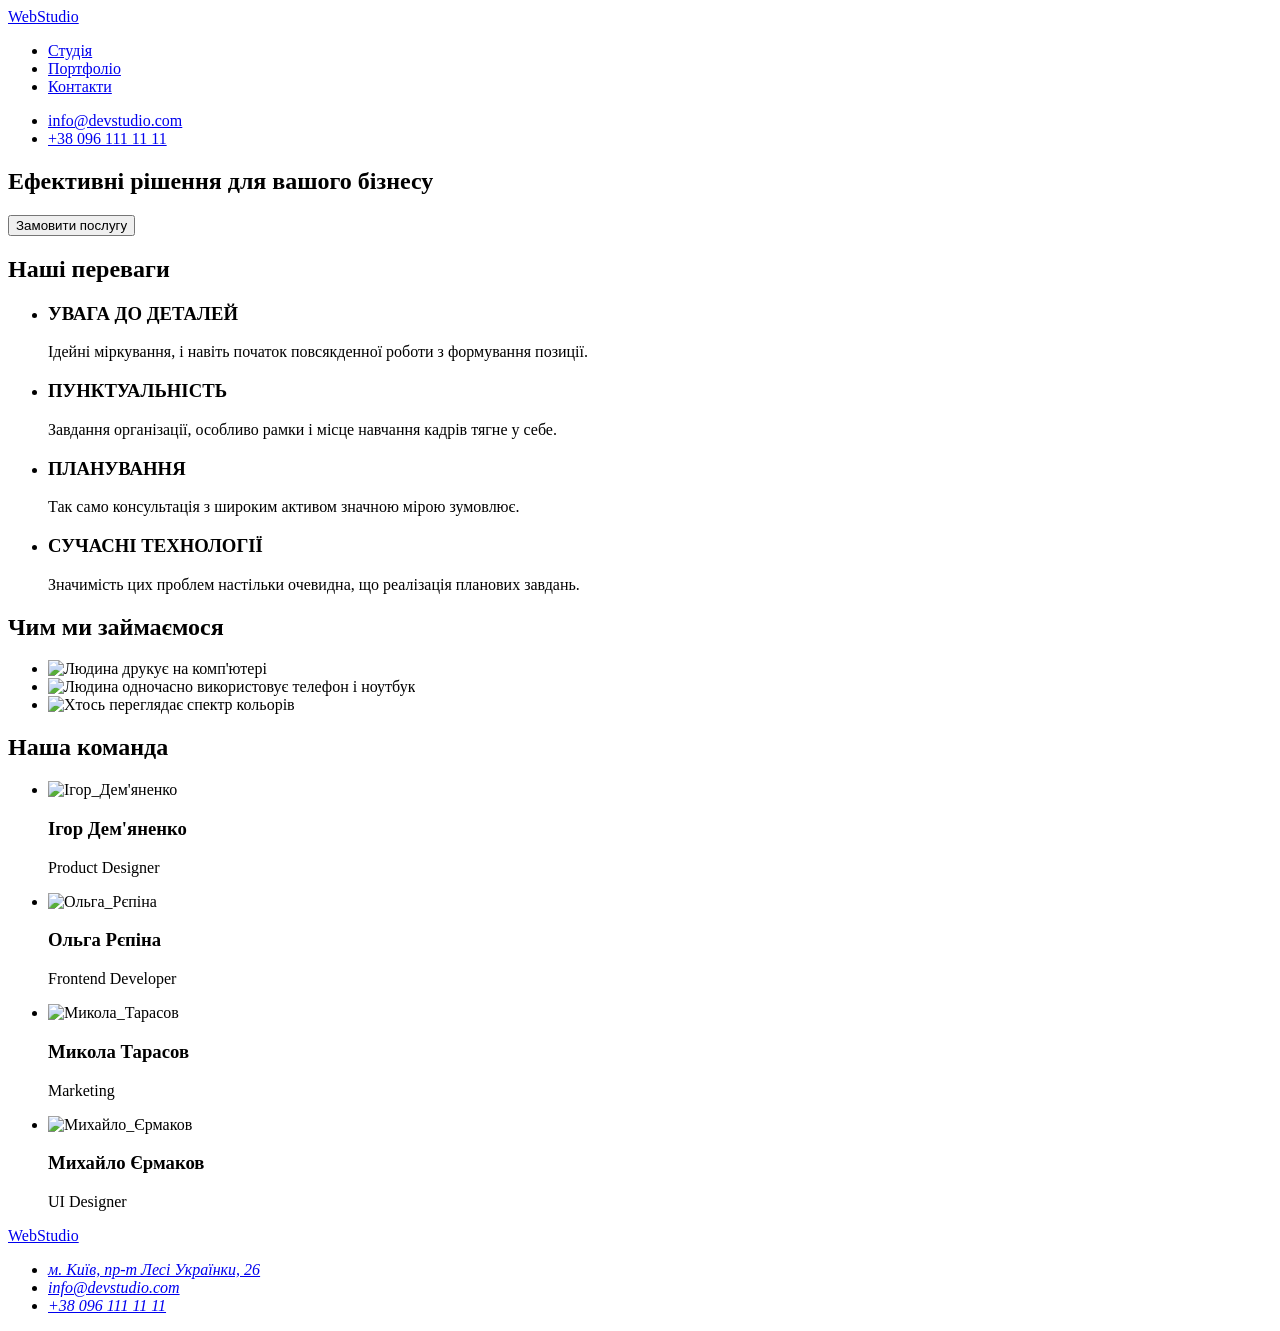
==== index.html @ 903844f7 "Add files via upload" ====
<!DOCTYPE html>
<html lang="uk">
  <head>
    <meta charset="UTF-8" />
    <meta http-equiv="X-UA-Compatible" content="IE=edge" />
    <meta name="viewport" content="width=device-width, initial-scale=1.0" />
    <title>Document</title>
  </head>
  <body>
    <header>
      <a href="/"> WebStudio </a>
      <nav>
        <ul>
          <li>
            <a href="#">Студія</a>
          </li>
          <li>
            <a href="#">Портфоліо</a>
          </li>
          <li>
            <a href="#">Контакти</a>
          </li>
        </ul>
      </nav>
      <ul>
        <li>
          <a href="mailto:info@devstudio.com">info@devstudio.com</a>
        </li>
        <li>
          <a href="tel:+380961111111">+38 096 111 11 11</a>
        </li>
      </ul>
    </header>
    <main>
      <section>
        <h1>Ефективні рішення для вашого бізнесу</h1>
        <button type="button">Замовити послугу</button>
      </section>
      <section>
        <h2>Наші переваги</h2>
        <ul>
          <li>
            <h3>УВАГА ДО ДЕТАЛЕЙ</h3>
            <p>
              Ідейні міркування, і навіть початок повсякденної роботи з
              формування позиції.
            </p>
          </li>
          <li>
            <h3>ПУНКТУАЛЬНІСТЬ</h3>
            <p>
              Завдання організації, особливо рамки і місце навчання кадрів тягне
              у себе.
            </p>
          </li>
          <li>
            <h3>ПЛАНУВАННЯ</h3>
            <p>
              Так само консультація з широким активом значною мірою зумовлює.
            </p>
          </li>
          <li>
            <h3>СУЧАСНІ ТЕХНОЛОГІЇ</h3>
            <p>
              Значимість цих проблем настільки очевидна, що реалізація планових
              завдань.
            </p>
          </li>
        </ul>
      </section>
      <section>
        <h2>Чим ми займаємося</h2>
        <ul>
          <li>
            <img src="./images/box1.jpg" alt="Людина друкує на комп'ютері" width="294" />
          </li>
          <li>
            <img
              src="./images/box2.jpg"
              alt="Людина одночасно використовує телефон і ноутбук"
              width="294"
            />
          </li>
          <li>
            <img
              src="./images/box3.jpg"
              alt="Хтось переглядає спектр кольорів"
              width="294"
            />
          </li>
        </ul>
      </section>
      <section>
        <h2>Наша команда</h2>
        <ul>
          <li>
            <img src="./images/img1.jpg" alt="Ігор_Дем'яненко" width="270" />
            <h3>Ігор Дем'яненко</h3>
            <p>Product Designer</p>
          </li>
          <li>
            <img src="./images/img2.jpg" alt="Ольга_Рєпіна" width="270" />
            <h3>Ольга Рєпіна</h3>
            <p>Frontend Developer</p>
          </li>
          <li>
            <img src="./images/img3.jpg" alt="Микола_Тарасов" width="270" />
            <h3>Микола Тарасов</h3>
            <p>Marketing</p>
          </li>
          <li>
            <img src="./images/img4.jpg" alt="Михайло_Єрмаков" width="270" />
            <h3>Михайло Єрмаков</h3>
            <p>UI Designer</p>
          </li>
        </ul>
      </section>
    </main>
    <footer>
      <a href="/"> WebStudio </a>
      <address>
        <ul>
          <li>
            <a
              href="https://goo.gl/maps/CPtrU1FHBa2aNyZL9"
              target="_blank"
              rel="noopener noreferrer nofollow"
              >м. Київ, пр-т Лесі Українки, 26</a
            >
          </li>
          <li>
            <a href="mailto:info@devstudio.com">info@devstudio.com</a>
          </li>
          <li>
            <a href="tel:+380961111111">+38 096 111 11 11</a>
          </li>
        </ul>
      </address>
    </footer>
  </body>
</html>
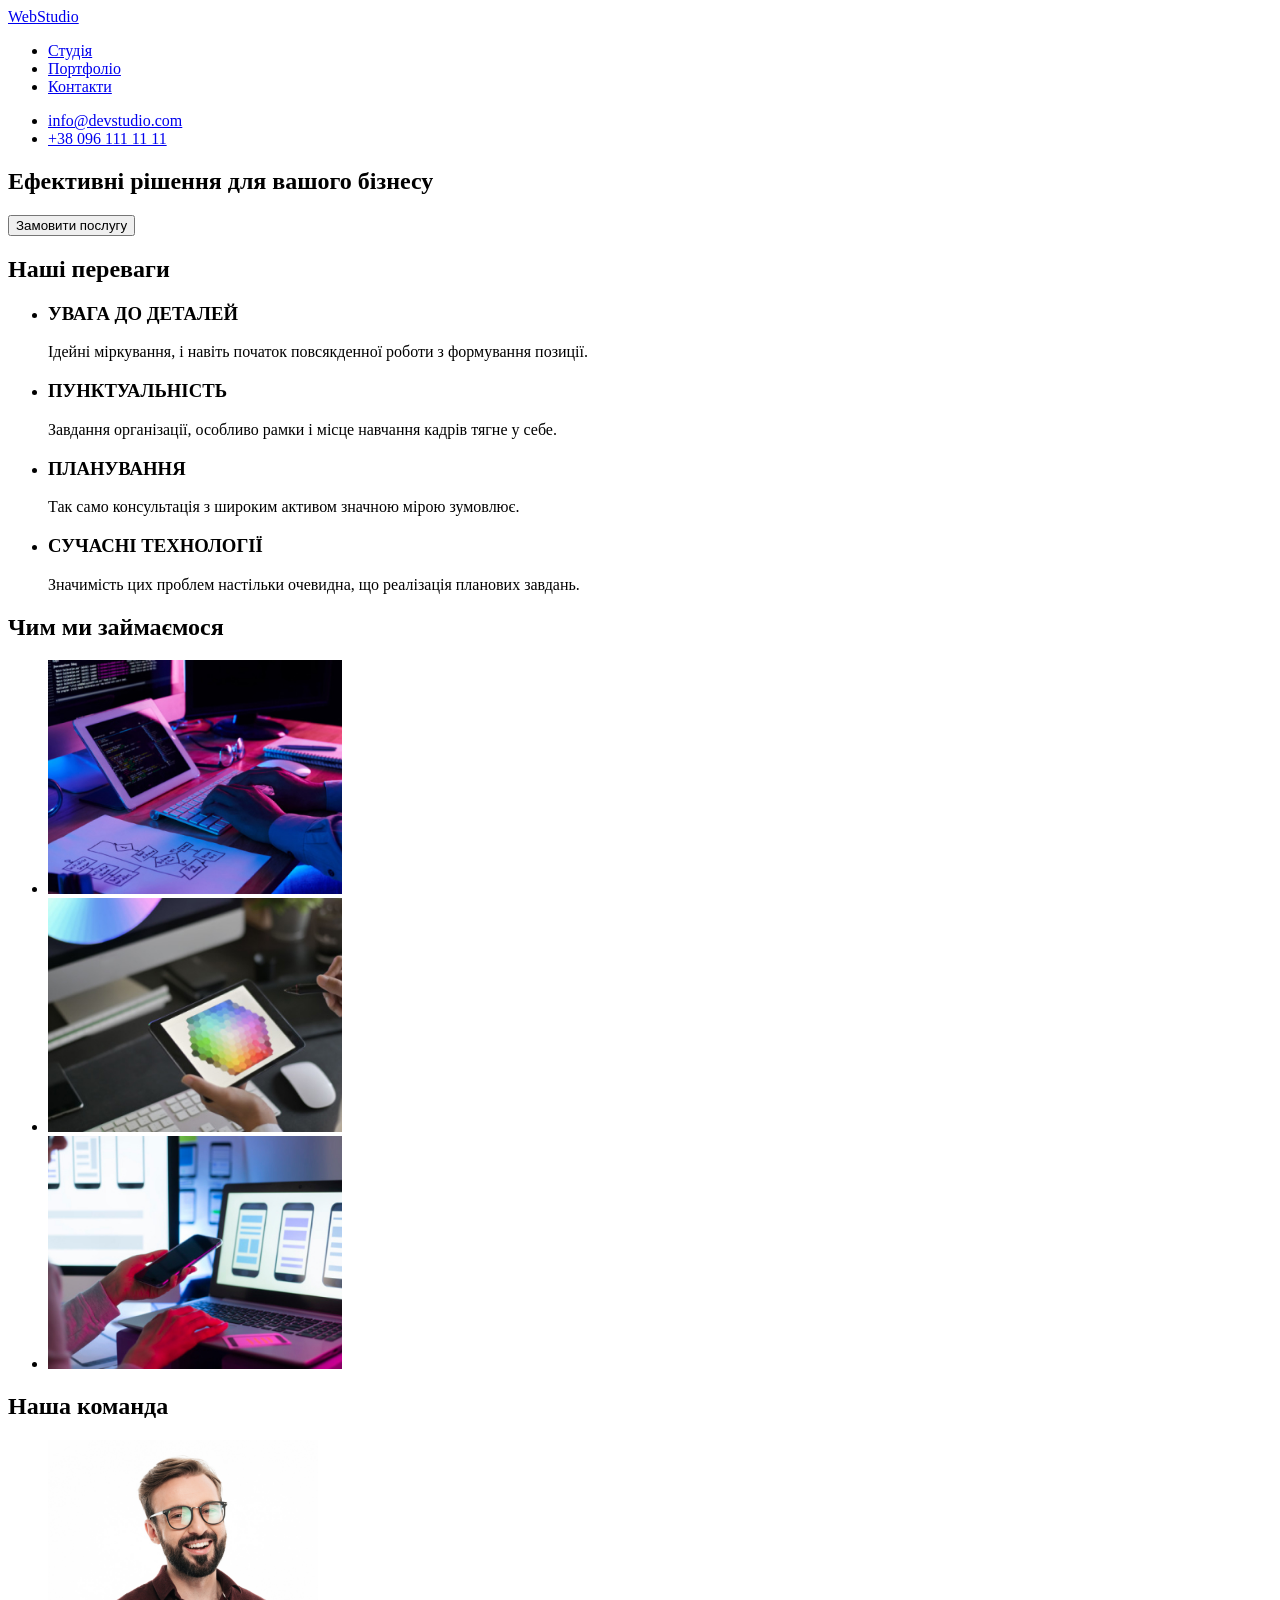
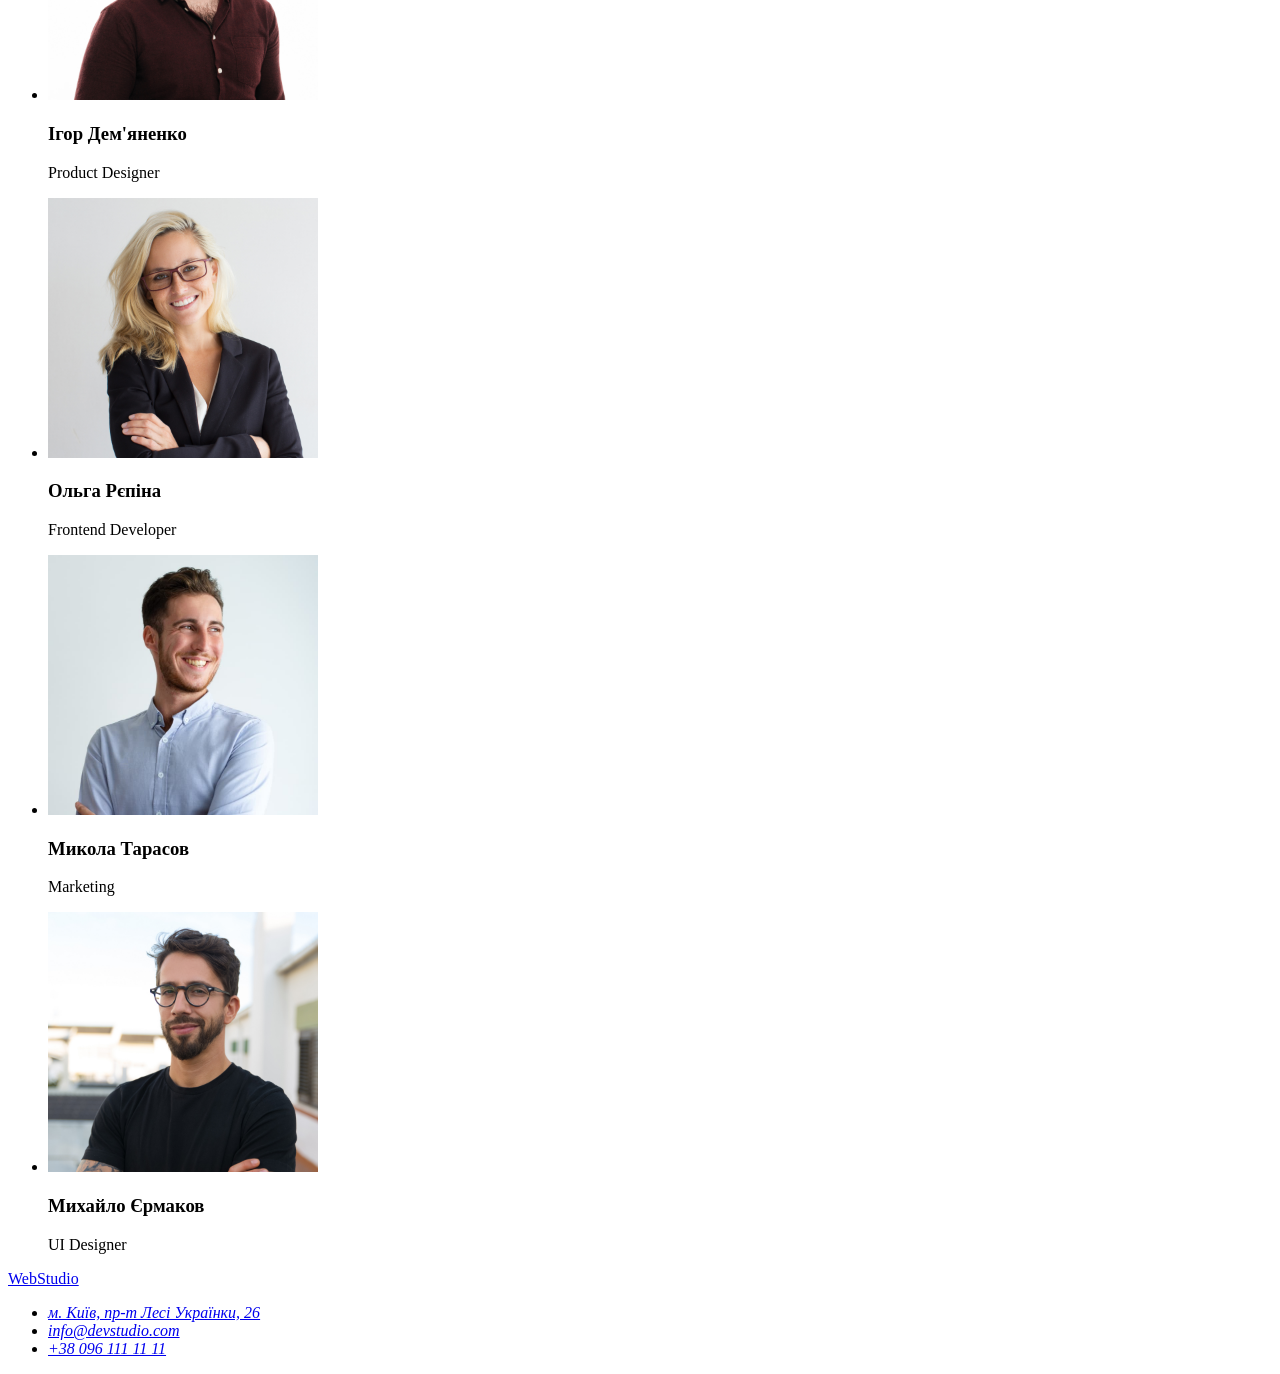
==== commit 55747ff5: "Add portfolio.html + new photos" ====
--- a/index.html
+++ b/index.html
@@ -5,6 +5,7 @@
     <meta http-equiv="X-UA-Compatible" content="IE=edge" />
     <meta name="viewport" content="width=device-width, initial-scale=1.0" />
     <title>Document</title>
+    <link rel="stylesheet" href="./css/styles.css">
   </head>
   <body>
     <header>
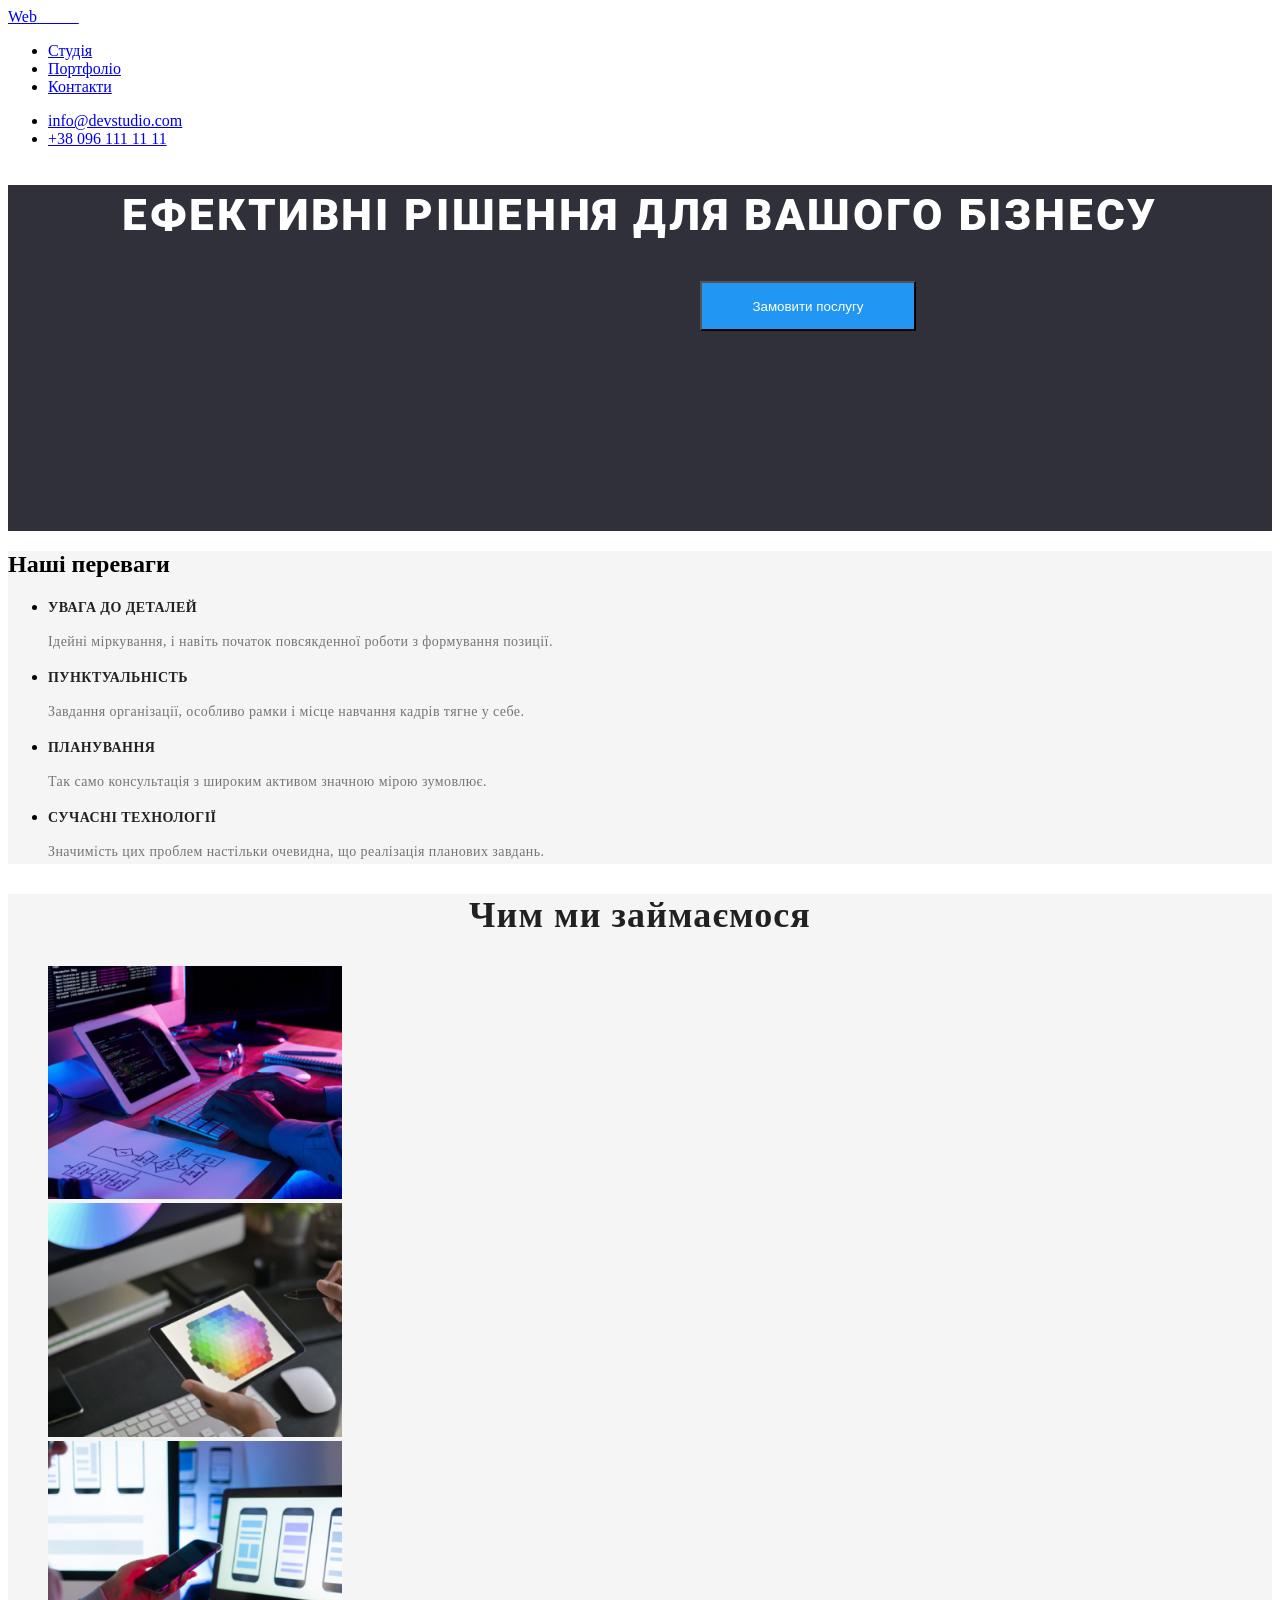
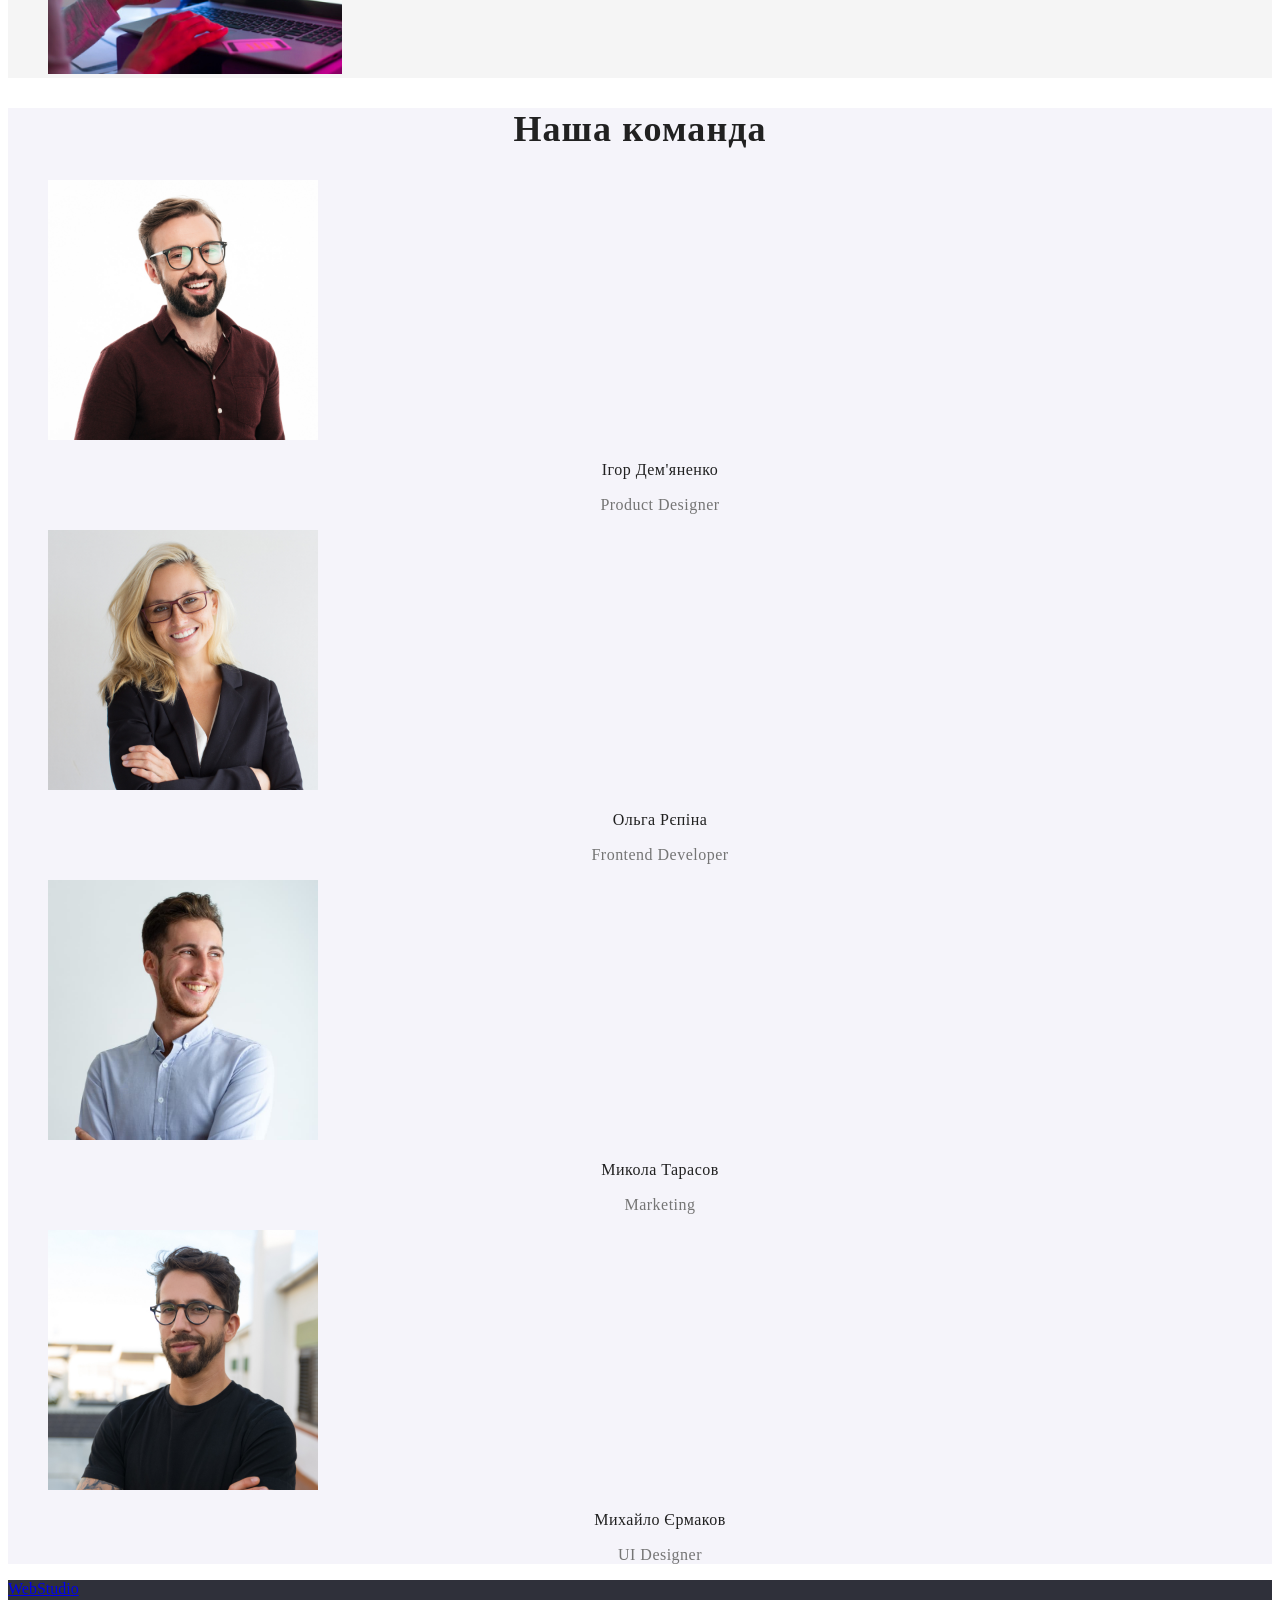
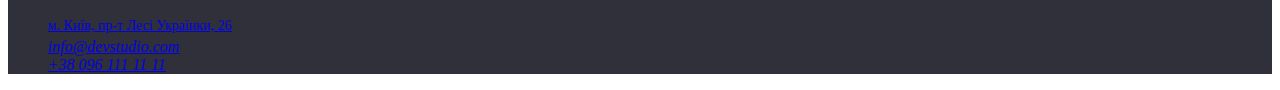
==== commit 38ad5c3e: "Added some styles" ====
--- a/index.html
+++ b/index.html
@@ -4,19 +4,22 @@
     <meta charset="UTF-8" />
     <meta http-equiv="X-UA-Compatible" content="IE=edge" />
     <meta name="viewport" content="width=device-width, initial-scale=1.0" />
+    <link rel="preconnect" href="https://fonts.googleapis.com">
+<link rel="preconnect" href="https://fonts.gstatic.com" crossorigin>
+<link href="https://fonts.googleapis.com/css2?family=Raleway:wght@700&family=Roboto:wght@400;500;700;900&family=Sawarabi+Mincho&display=swap" rel="stylesheet">
     <title>Document</title>
-    <link rel="stylesheet" href="./css/styles.css">
+    <link rel="stylesheet" href="./css/styles.css" />
   </head>
   <body>
     <header>
-      <a href="/"> WebStudio </a>
+      <a lang="en" class="logo" href="./index.html"><span class="logo-accent">Web</span><span class="logo-accent-second">Studio</span></a>
       <nav>
         <ul>
           <li>
-            <a href="#">Студія</a>
+            <a href="/index.html">Студія</a>
           </li>
           <li>
-            <a href="#">Портфоліо</a>
+            <a href="portfolio.html">Портфоліо</a>
           </li>
           <li>
             <a href="#">Контакти</a>
@@ -33,47 +36,51 @@
       </ul>
     </header>
     <main>
-      <section>
-        <h1>Ефективні рішення для вашого бізнесу</h1>
-        <button type="button">Замовити послугу</button>
+      <section class="main-section">
+        <h1 class="main-title">Ефективні рішення для вашого бізнесу</h1>
+        <button type="button" class="main-button">Замовити послугу</button>
       </section>
-      <section>
+      <section class="section-description">
         <h2>Наші переваги</h2>
         <ul>
           <li>
-            <h3>УВАГА ДО ДЕТАЛЕЙ</h3>
-            <p>
+            <h3 class="benefits-title">УВАГА ДО ДЕТАЛЕЙ</h3>
+            <p class="description-benefits">
               Ідейні міркування, і навіть початок повсякденної роботи з
               формування позиції.
             </p>
           </li>
           <li>
-            <h3>ПУНКТУАЛЬНІСТЬ</h3>
-            <p>
+            <h3 class="benefits-title">ПУНКТУАЛЬНІСТЬ</h3>
+            <p class="description-benefits">
               Завдання організації, особливо рамки і місце навчання кадрів тягне
               у себе.
             </p>
           </li>
           <li>
-            <h3>ПЛАНУВАННЯ</h3>
-            <p>
+            <h3 class="benefits-title">ПЛАНУВАННЯ</h3>
+            <p class="description-benefits">
               Так само консультація з широким активом значною мірою зумовлює.
             </p>
           </li>
           <li>
-            <h3>СУЧАСНІ ТЕХНОЛОГІЇ</h3>
-            <p>
+            <h3 class="benefits-title">СУЧАСНІ ТЕХНОЛОГІЇ</h3>
+            <p class="description-benefits">
               Значимість цих проблем настільки очевидна, що реалізація планових
               завдань.
             </p>
           </li>
         </ul>
       </section>
-      <section>
-        <h2>Чим ми займаємося</h2>
-        <ul>
+      <section class="section-description">
+        <h2 class="our-business">Чим ми займаємося</h2>
+        <ul class="list-style">
           <li>
-            <img src="./images/box1.jpg" alt="Людина друкує на комп'ютері" width="294" />
+            <img
+              src="./images/box1.jpg"
+              alt="Людина друкує на комп'ютері"
+              width="294"
+            />
           </li>
           <li>
             <img
@@ -91,38 +98,38 @@
           </li>
         </ul>
       </section>
-      <section>
-        <h2>Наша команда</h2>
-        <ul>
+      <section class="team">
+        <h2 class="our-team">Наша команда</h2>
+        <ul class="list-style">
           <li>
             <img src="./images/img1.jpg" alt="Ігор_Дем'яненко" width="270" />
-            <h3>Ігор Дем'яненко</h3>
-            <p>Product Designer</p>
+            <h3 class="workers">Ігор Дем'яненко</h3>
+            <p class="positions">Product Designer</p>
           </li>
           <li>
             <img src="./images/img2.jpg" alt="Ольга_Рєпіна" width="270" />
-            <h3>Ольга Рєпіна</h3>
-            <p>Frontend Developer</p>
+            <h3 class="workers">Ольга Рєпіна</h3>
+            <p class="positions">Frontend Developer</p>
           </li>
           <li>
             <img src="./images/img3.jpg" alt="Микола_Тарасов" width="270" />
-            <h3>Микола Тарасов</h3>
-            <p>Marketing</p>
+            <h3 class="workers">Микола Тарасов</h3>
+            <p class="positions">Marketing</p>
           </li>
           <li>
             <img src="./images/img4.jpg" alt="Михайло_Єрмаков" width="270" />
-            <h3>Михайло Єрмаков</h3>
-            <p>UI Designer</p>
+            <h3 class="workers">Михайло Єрмаков</h3>
+            <p class="positions">UI Designer</p>
           </li>
         </ul>
       </section>
     </main>
-    <footer>
+    <footer class="footer">
       <a href="/"> WebStudio </a>
       <address>
-        <ul>
+        <ul class="list-style">
           <li>
-            <a
+            <a class="map"
               href="https://goo.gl/maps/CPtrU1FHBa2aNyZL9"
               target="_blank"
               rel="noopener noreferrer nofollow"
--- a/css/styles.css
+++ b/css/styles.css
@@ -0,0 +1,111 @@
+.logo-accent {
+    color: 2196F3;
+}
+.logo-accent-second {
+    color: white;
+}
+.main-section {
+    background-color: #2F303A;
+}
+.main-title {
+    color: #FFFFFF;
+    font-family: 'Roboto';
+font-style: normal;
+font-weight: 900;
+font-size: 44px;
+line-height: 60px;
+text-align: center;
+letter-spacing: 0.06em;
+text-transform: uppercase;
+}
+.main-button {
+    background-color: #2196F3;
+    color: white;
+    width: 216px;
+height: 50px;
+left: 692px;
+top: 430px;
+margin-left: 692px;
+margin-bottom: 200px;
+}
+.section-description {
+    background-color:#F5F5F5;;
+}
+.benefits-title {
+    font-style: normal;
+font-weight: 700;
+font-size: 14px;
+line-height: 16px;
+letter-spacing: 0.03em;
+text-transform: uppercase;
+color: #212121;
+}
+.description-benefits {
+    font-style: normal;
+font-weight: 400;
+font-size: 14px;
+line-height: 24px;
+/* or 171% */
+letter-spacing: 0.03em;
+color: #757575;
+}
+.our-business {
+    font-style: normal;
+font-weight: 700;
+font-size: 36px;
+line-height: 42px;
+text-align: center;
+letter-spacing: 0.03em;
+color: #212121;
+}
+.list-style {
+    list-style-type: none;
+}
+.team {
+    background-color: #F5F4FA;
+}
+.our-team {
+    font-style: normal;
+font-weight: 700;
+font-size: 36px;
+line-height: 42px;
+text-align: center;
+letter-spacing: 0.03em;
+color: #212121;
+}
+.workers {
+    font-style: normal;
+font-weight: 500;
+font-size: 16px;
+line-height: 19px;
+/* identical to box height */
+text-align: center;
+letter-spacing: 0.03em;
+color: #212121;
+}
+.positions {
+    font-style: normal;
+font-weight: 400;
+font-size: 16px;
+line-height: 19px;
+/* identical to box height */
+text-align: center;
+letter-spacing: 0.03em;
+color: #757575;
+}
+.footer {
+    background-color: #2F303A;
+}
+.map {
+    font-style: normal;
+font-weight: 400;
+font-size: 14px;
+line-height: 24px;
+/* or 171% *
+letter-spacing: 0.03em;
+color: #FFFFFF;
+}
+/*portfolio*/
+.list-style-portfolio {
+    list-style-type: none;
+}
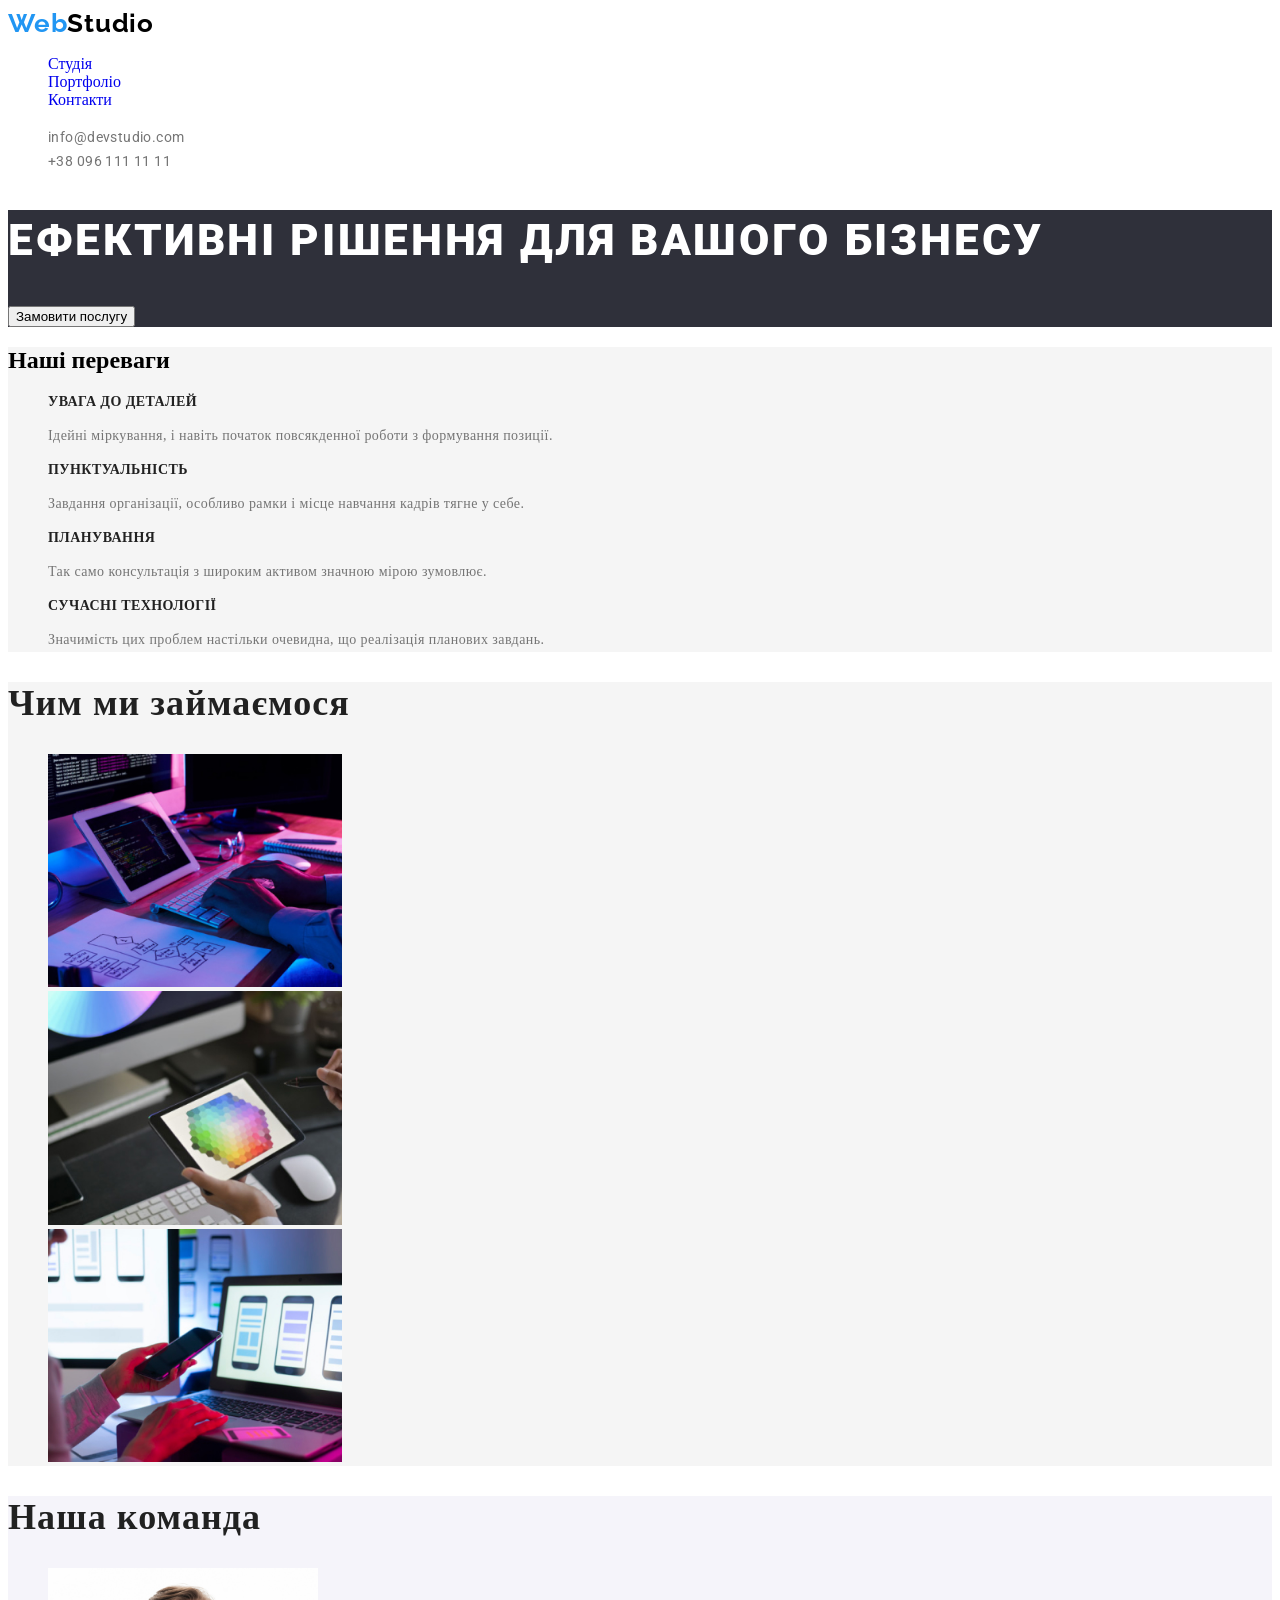
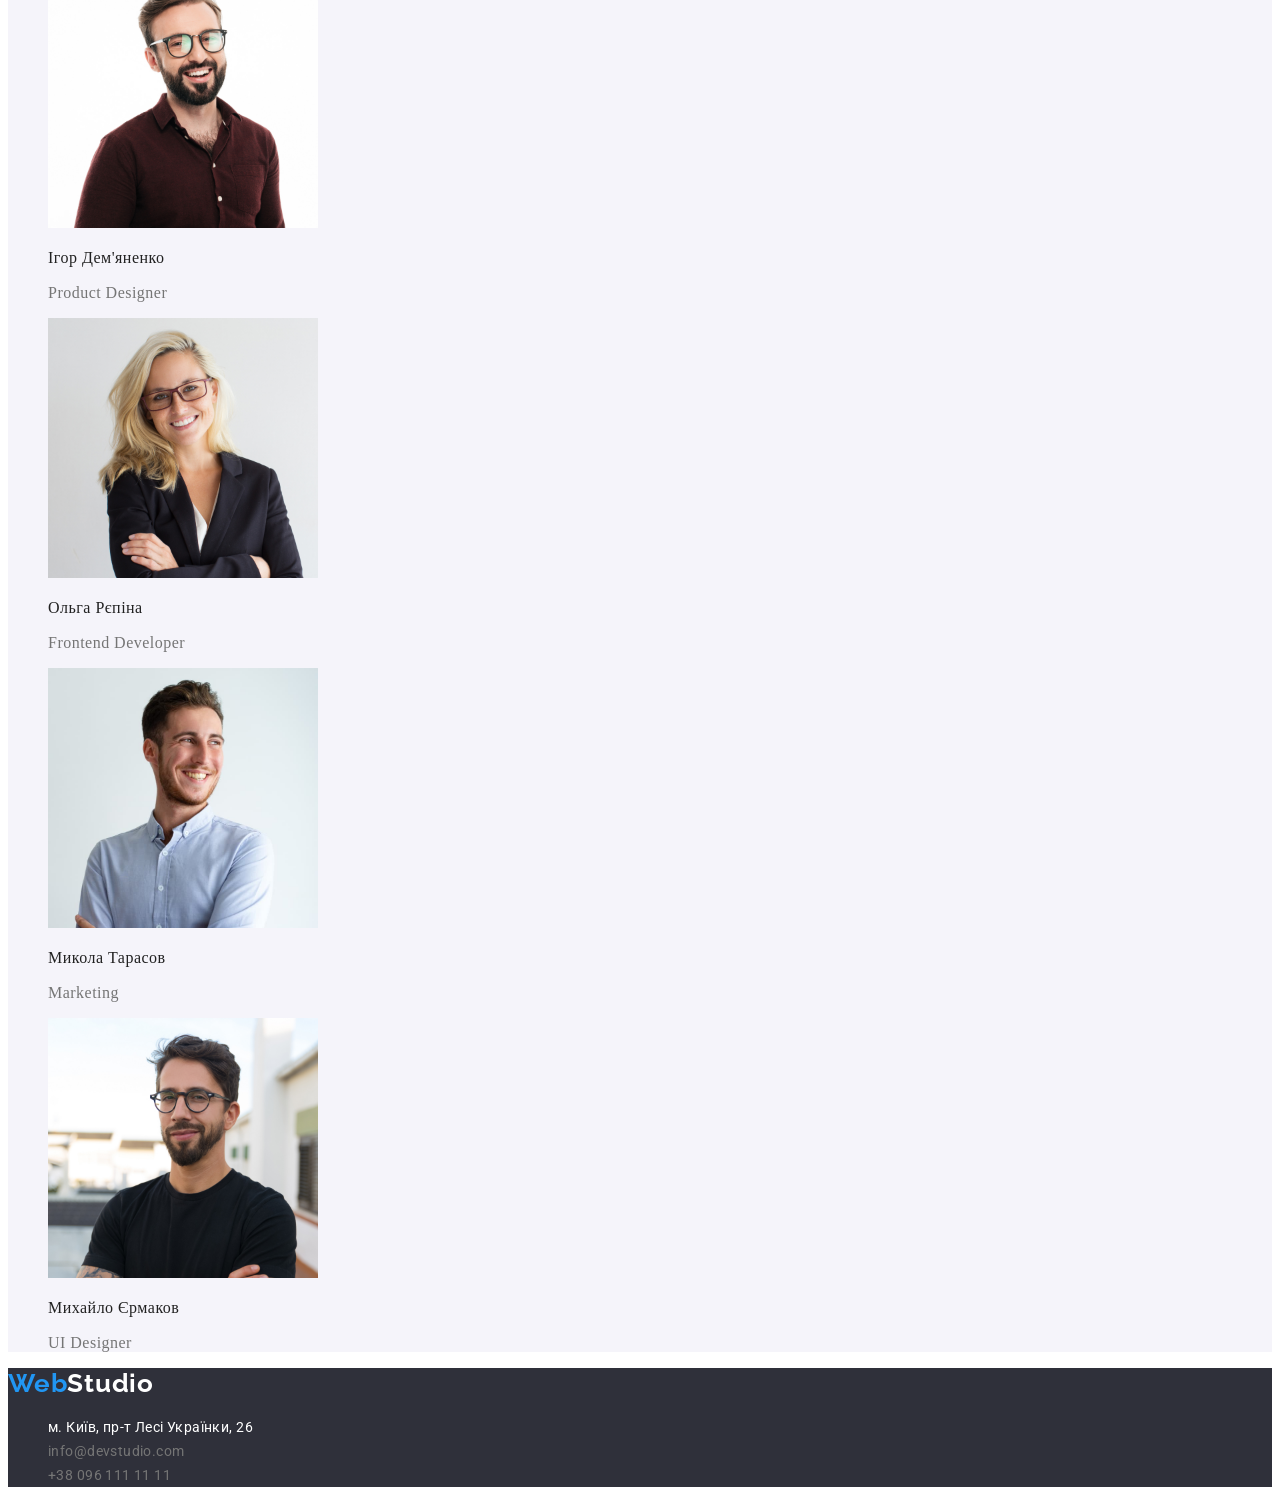
==== commit 5c6d8f56: "Add hover, focus and styles" ====
--- a/index.html
+++ b/index.html
@@ -4,45 +4,57 @@
     <meta charset="UTF-8" />
     <meta http-equiv="X-UA-Compatible" content="IE=edge" />
     <meta name="viewport" content="width=device-width, initial-scale=1.0" />
-    <link rel="preconnect" href="https://fonts.googleapis.com">
-<link rel="preconnect" href="https://fonts.gstatic.com" crossorigin>
-<link href="https://fonts.googleapis.com/css2?family=Raleway:wght@700&family=Roboto:wght@400;500;700;900&family=Sawarabi+Mincho&display=swap" rel="stylesheet">
+    <link rel="preconnect" href="https://fonts.googleapis.com" />
+    <link rel="preconnect" href="https://fonts.gstatic.com" crossorigin />
+    <link
+      href="https://fonts.googleapis.com/css2?family=Raleway:wght@700&family=Roboto:wght@400;500;700;900&family=Sawarabi+Mincho&display=swap"
+      rel="stylesheet"
+    />
     <title>Document</title>
     <link rel="stylesheet" href="./css/styles.css" />
   </head>
   <body>
     <header>
-      <a lang="en" class="logo" href="./index.html"><span class="logo-accent">Web</span><span class="logo-accent-second">Studio</span></a>
+      <a class="link" lang="en" class="logo" href="./index.html"
+        ><span class="logo-accent">Web</span
+        ><span class="logo-accent-second">Studio</span></a
+      >
       <nav>
-        <ul>
+        <ul class="list-style">
           <li>
-            <a href="/index.html">Студія</a>
+            <a class="link" href="/index.html">Студія</a>
           </li>
           <li>
-            <a href="portfolio.html">Портфоліо</a>
+            <a class="link" href="portfolio.html">Портфоліо</a>
           </li>
           <li>
-            <a href="#">Контакти</a>
+            <a class="link" href="#">Контакти</a>
           </li>
         </ul>
       </nav>
-      <ul>
+      <ul class="list-style">
         <li>
-          <a href="mailto:info@devstudio.com">info@devstudio.com</a>
+          <a class="link" href="mailto:info@devstudio.com"
+            ><span class="letter">info@devstudio.com</span></a
+          >
         </li>
         <li>
-          <a href="tel:+380961111111">+38 096 111 11 11</a>
+          <a class="link" href="tel:+380961111111"
+            ><span class="phone">+38 096 111 11 11</span></a
+          >
         </li>
       </ul>
     </header>
     <main>
       <section class="main-section">
         <h1 class="main-title">Ефективні рішення для вашого бізнесу</h1>
-        <button type="button" class="main-button">Замовити послугу</button>
+        <button class="link" type="button" class="main-button">
+          Замовити послугу
+        </button>
       </section>
       <section class="section-description">
         <h2>Наші переваги</h2>
-        <ul>
+        <ul class="list-style">
           <li>
             <h3 class="benefits-title">УВАГА ДО ДЕТАЛЕЙ</h3>
             <p class="description-benefits">
@@ -125,22 +137,31 @@
       </section>
     </main>
     <footer class="footer">
-      <a href="/"> WebStudio </a>
+      <a class="link" lang="en" class="logo" href="./index.html"
+        ><span class="logo-accent">Web</span
+        ><span class="logo-accent-footer">Studio</span></a
+      >
       <address>
         <ul class="list-style">
           <li>
-            <a class="map"
+            <a
+              class="link"
+              class="map"
               href="https://goo.gl/maps/CPtrU1FHBa2aNyZL9"
               target="_blank"
               rel="noopener noreferrer nofollow"
-              >м. Київ, пр-т Лесі Українки, 26</a
+              ><span class="kyiv-map">м. Київ, пр-т Лесі Українки, 26</span>
+            </a>
+          </li>
+          <li>
+            <a class="link" href="mailto:info@devstudio.com"
+              ><span class="letter">info@devstudio.com</span></a
             >
           </li>
           <li>
-            <a href="mailto:info@devstudio.com">info@devstudio.com</a>
-          </li>
-          <li>
-            <a href="tel:+380961111111">+38 096 111 11 11</a>
+            <a class="link" href="tel:+380961111111"
+              ><span class="phone">+38 096 111 11 11</span></a
+            >
           </li>
         </ul>
       </address>
--- a/css/styles.css
+++ b/css/styles.css
@@ -1,111 +1,189 @@
 .logo-accent {
-    color: 2196F3;
+  font-family: "Raleway";
+  font-style: normal;
+  font-weight: 700;
+  font-size: 26px;
+  line-height: 31px;
+  /* identical to box height */
+  letter-spacing: 0.03em;
+  color: #2196f3;
 }
 .logo-accent-second {
-    color: white;
+  font-family: "Raleway";
+  font-style: normal;
+  font-weight: 700;
+  font-size: 26px;
+  line-height: 31px;
+  /* identical to box height */
+  letter-spacing: 0.03em;
+  color: #000000;
+}
+.logo-accent-footer {
+  font-family: "Raleway";
+  font-style: normal;
+  font-weight: 700;
+  font-size: 26px;
+  line-height: 31px;
+  /* identical to box height */
+  letter-spacing: 0.03em;
+  color: #ffffff;
+}
+.link {
+  text-decoration: none;
+}
+.link:hover {
+  color: #2196f3;
+}
+.link:focus {
+  color: #2196f3;
 }
 .main-section {
-    background-color: #2F303A;
+  background-color: #2f303a;
 }
 .main-title {
-    color: #FFFFFF;
-    font-family: 'Roboto';
-font-style: normal;
-font-weight: 900;
-font-size: 44px;
-line-height: 60px;
-text-align: center;
-letter-spacing: 0.06em;
-text-transform: uppercase;
+  color: #ffffff;
+  font-family: "Roboto";
+  font-style: normal;
+  font-weight: 900;
+  font-size: 44px;
+  line-height: 60px;
+  letter-spacing: 0.06em;
+  text-transform: uppercase;
 }
 .main-button {
-    background-color: #2196F3;
-    color: white;
-    width: 216px;
-height: 50px;
-left: 692px;
-top: 430px;
-margin-left: 692px;
-margin-bottom: 200px;
+  background-color: white;
+  color: #2196f3;
+  width: 216px;
+  height: 50px;
+  left: 692px;
+  top: 430px;
 }
 .section-description {
-    background-color:#F5F5F5;;
+  background-color: #f5f5f5;
 }
 .benefits-title {
-    font-style: normal;
-font-weight: 700;
-font-size: 14px;
-line-height: 16px;
-letter-spacing: 0.03em;
-text-transform: uppercase;
-color: #212121;
+  font-style: normal;
+  font-weight: 700;
+  font-size: 14px;
+  line-height: 16px;
+  letter-spacing: 0.03em;
+  text-transform: uppercase;
+  color: #212121;
 }
 .description-benefits {
-    font-style: normal;
-font-weight: 400;
-font-size: 14px;
-line-height: 24px;
-/* or 171% */
-letter-spacing: 0.03em;
-color: #757575;
+  font-style: normal;
+  font-weight: 400;
+  font-size: 14px;
+  line-height: 24px;
+  /* or 171% */
+  letter-spacing: 0.03em;
+  color: #757575;
 }
 .our-business {
-    font-style: normal;
-font-weight: 700;
-font-size: 36px;
-line-height: 42px;
-text-align: center;
-letter-spacing: 0.03em;
-color: #212121;
+  font-style: normal;
+  font-weight: 700;
+  font-size: 36px;
+  line-height: 42px;
+  letter-spacing: 0.03em;
+  color: #212121;
 }
 .list-style {
-    list-style-type: none;
+  list-style-type: none;
 }
 .team {
-    background-color: #F5F4FA;
+  background-color: #f5f4fa;
 }
 .our-team {
-    font-style: normal;
-font-weight: 700;
-font-size: 36px;
-line-height: 42px;
-text-align: center;
-letter-spacing: 0.03em;
-color: #212121;
+  font-style: normal;
+  font-weight: 700;
+  font-size: 36px;
+  line-height: 42p;
+  letter-spacing: 0.03em;
+  color: #212121;
 }
 .workers {
-    font-style: normal;
-font-weight: 500;
-font-size: 16px;
-line-height: 19px;
-/* identical to box height */
-text-align: center;
-letter-spacing: 0.03em;
-color: #212121;
+  font-style: normal;
+  font-weight: 500;
+  font-size: 16px;
+  line-height: 19px;
+  /* identical to box height */
+  letter-spacing: 0.03em;
+  color: #212121;
 }
 .positions {
-    font-style: normal;
-font-weight: 400;
-font-size: 16px;
-line-height: 19px;
-/* identical to box height */
-text-align: center;
-letter-spacing: 0.03em;
-color: #757575;
+  font-style: normal;
+  font-weight: 400;
+  font-size: 16px;
+  line-height: 19px;
+  /* identical to box height */
+  letter-spacing: 0.03em;
+  color: #757575;
 }
 .footer {
-    background-color: #2F303A;
+  background-color: #2f303a;
 }
 .map {
-    font-style: normal;
-font-weight: 400;
-font-size: 14px;
-line-height: 24px;
-/* or 171% *
-letter-spacing: 0.03em;
-color: #FFFFFF;
+  font-style: normal;
+  font-weight: 400;
+  font-size: 14px;
+  line-height: 24px;
+  letter-spacing: 0.03em;
+  color: #ffffff;
+}
+.kyiv-map {
+  font-family: "Roboto";
+  font-style: normal;
+  font-weight: 400;
+  font-size: 14px;
+  line-height: 24px;
+  /* or 171% */
+  letter-spacing: 0.03em;
+  color: #ffffff;
+}
+.letter {
+  font-family: "Roboto";
+  font-style: normal;
+  font-weight: 400;
+  font-size: 14px;
+  line-height: 24px;
+  /* or 171% */
+  letter-spacing: 0.03em;
+  color: #757575;
+}
+.phone {
+  font-family: "Roboto";
+  font-style: normal;
+  font-weight: 400;
+  font-size: 14px;
+  line-height: 24px;
+  /* or 171% */
+  letter-spacing: 0.03em;
+  color: #757575;
 }
 /*portfolio*/
 .list-style-portfolio {
-    list-style-type: none;
-}+  list-style-type: none;
+}
+.list-style-buttons {
+  list-style-type: none;
+}
+.portfolio-title {
+  font-family: "Roboto";
+  font-style: normal;
+  font-weight: 700;
+  font-size: 18px;
+  line-height: 36px;
+  /* identical to box height, or 200% */
+  letter-spacing: 0.06em;
+  color: #212121;
+}
+.portfolio-description {
+  font-family: "Roboto";
+  font-style: normal;
+  font-weight: 400;
+  font-size: 16px;
+  line-height: 30px;
+  /* identical to box height, or 188% */
+  letter-spacing: 0.03em;
+  color: #757575;
+}
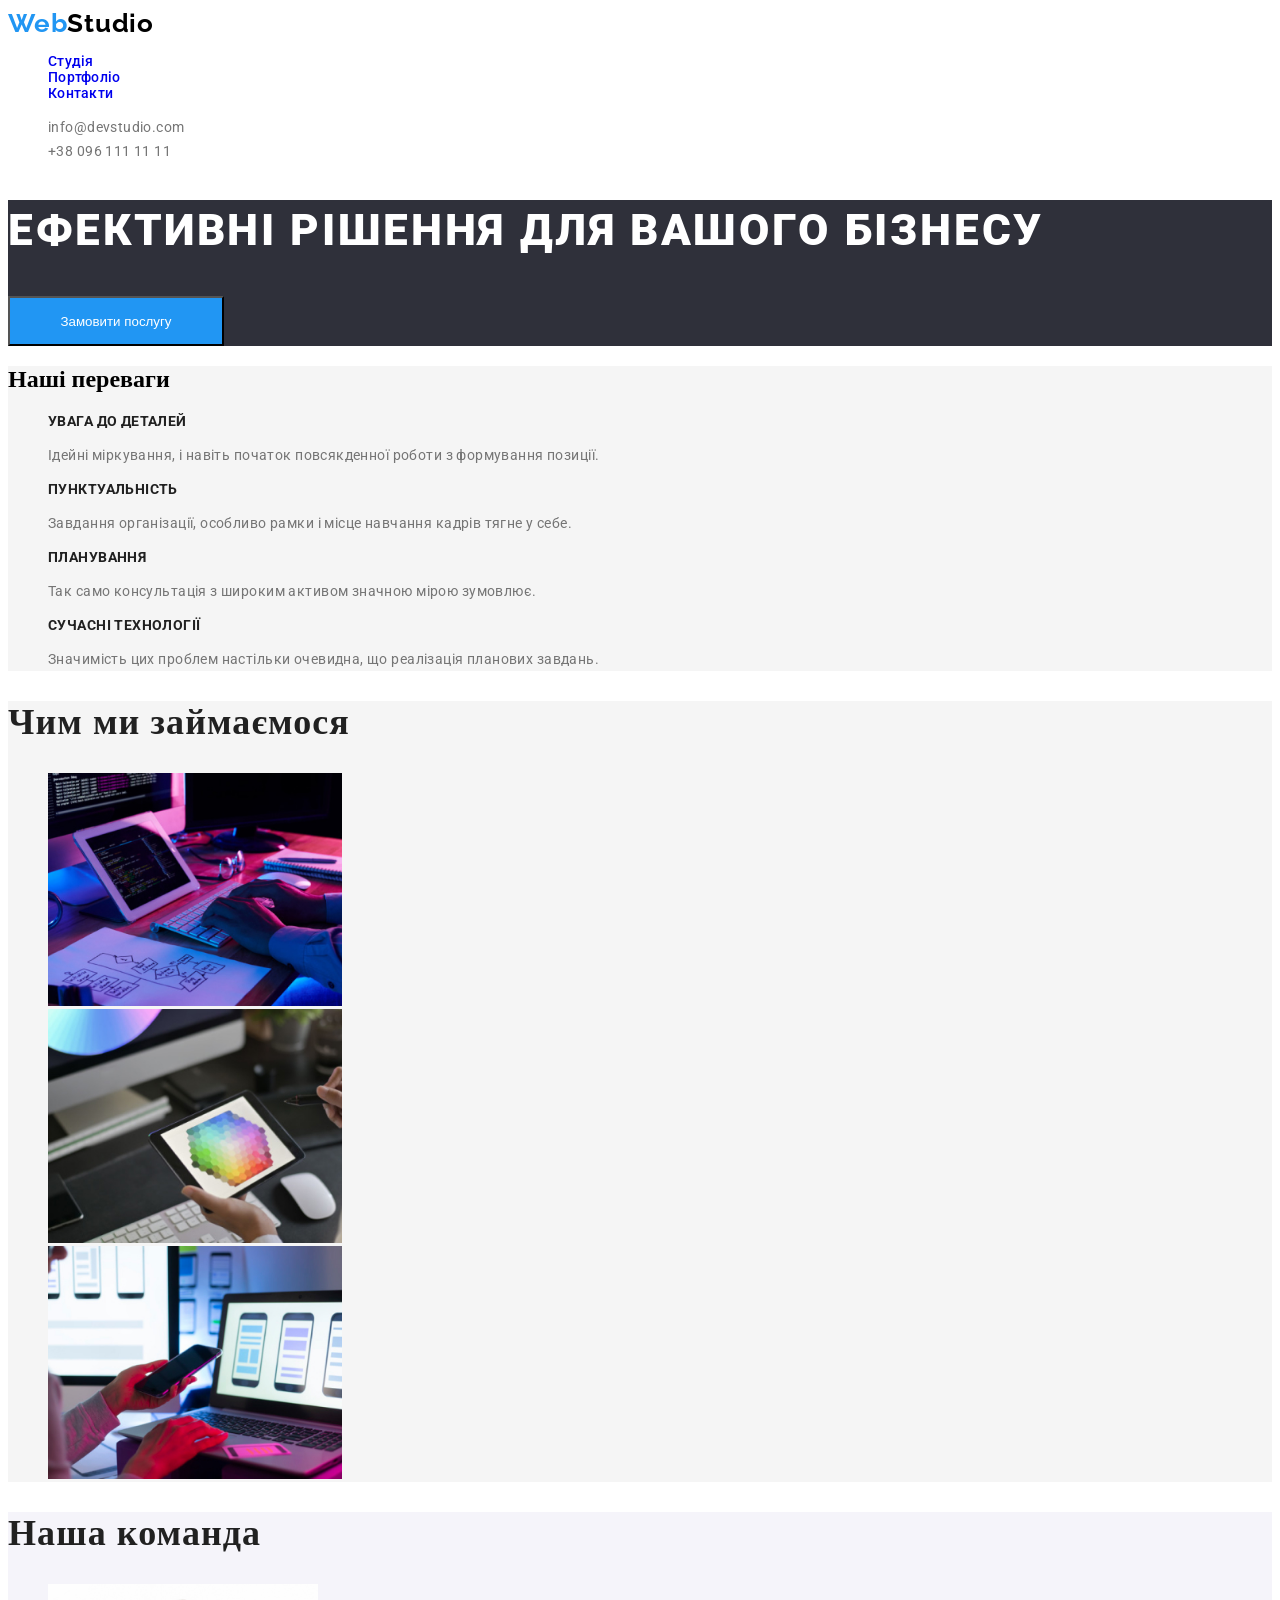
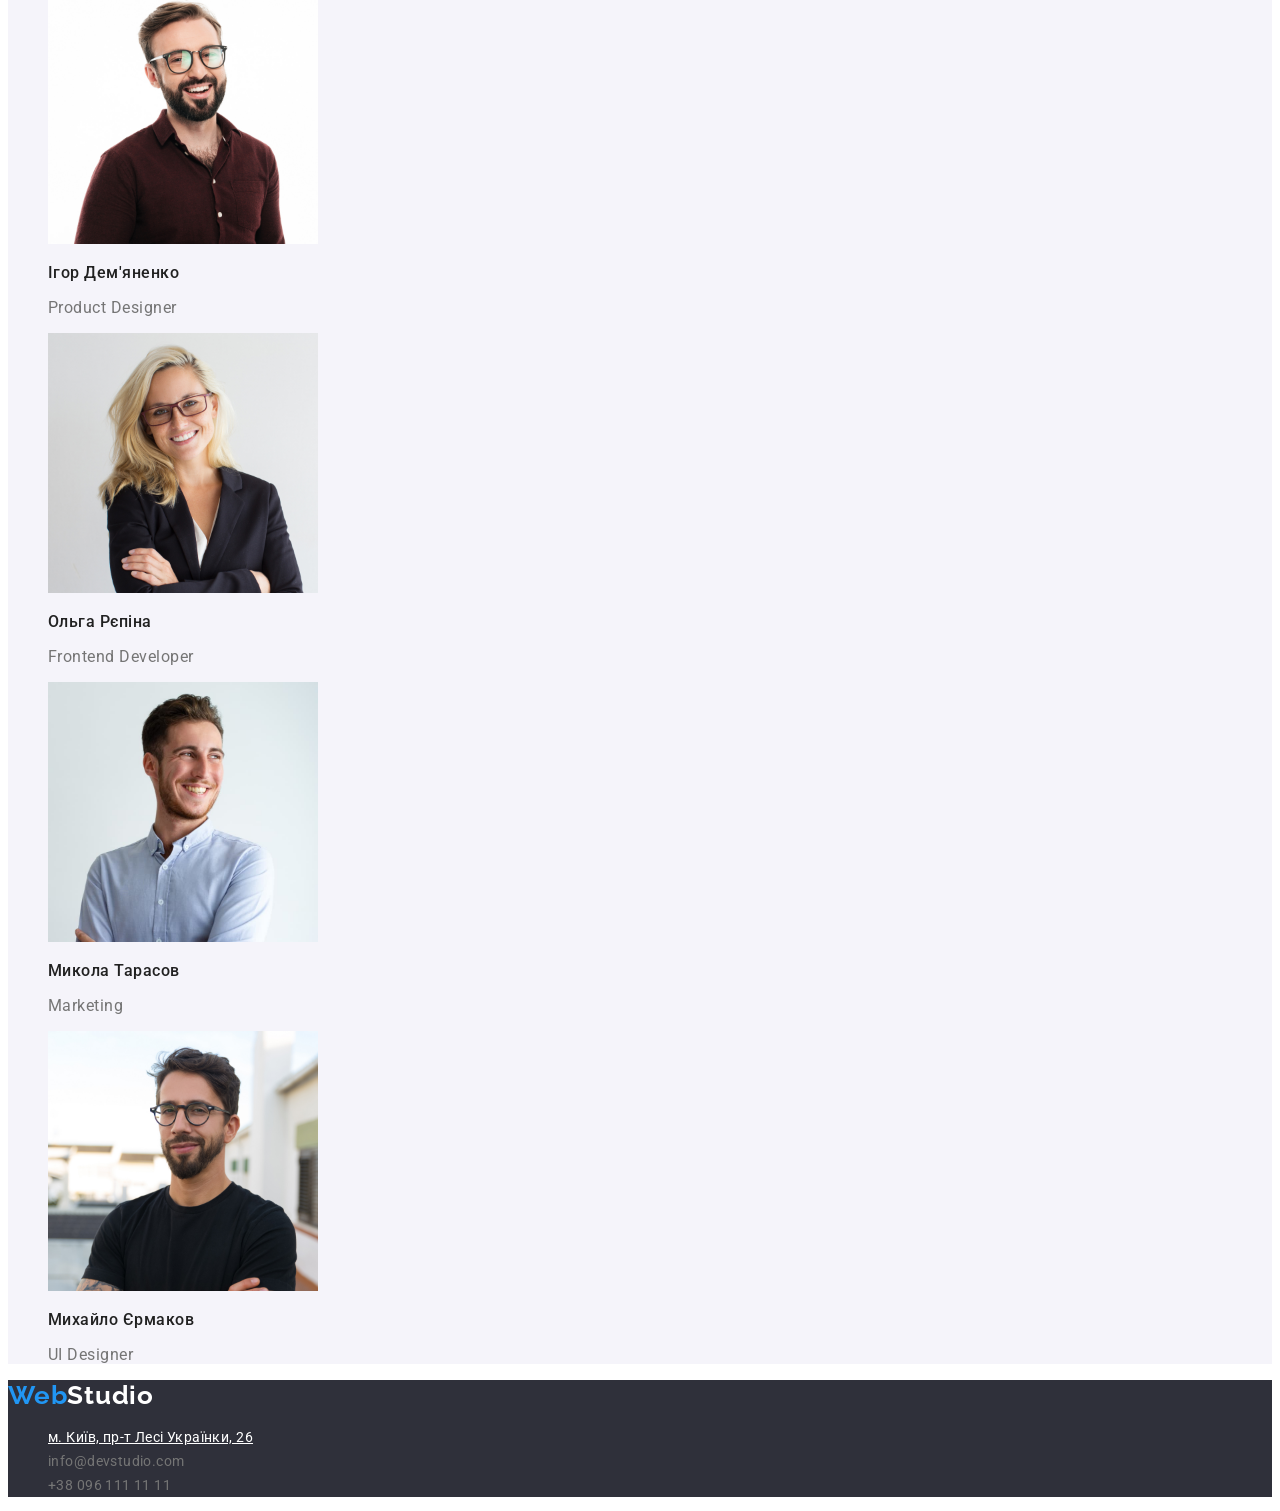
==== commit 14080501: "Fixed version" ====
--- a/index.html
+++ b/index.html
@@ -9,6 +9,9 @@
     <link
       href="https://fonts.googleapis.com/css2?family=Raleway:wght@700&family=Roboto:wght@400;500;700;900&family=Sawarabi+Mincho&display=swap"
       rel="stylesheet"
+      font-family="Roboto"
+      ,
+      sans-serif;
     />
     <title>Document</title>
     <link rel="stylesheet" href="./css/styles.css" />
@@ -33,24 +36,20 @@
         </ul>
       </nav>
       <ul class="list-style">
-        <li>
-          <a class="link" href="mailto:info@devstudio.com"
-            ><span class="letter">info@devstudio.com</span></a
+        <li class="link">
+          <a class="letter" href="mailto:info@devstudio.com"
+            >info@devstudio.com</a
           >
         </li>
-        <li>
-          <a class="link" href="tel:+380961111111"
-            ><span class="phone">+38 096 111 11 11</span></a
-          >
+        <li class="link">
+          <a class="phone" href="tel:+380961111111">+38 096 111 11 11</a>
         </li>
       </ul>
     </header>
     <main>
       <section class="main-section">
         <h1 class="main-title">Ефективні рішення для вашого бізнесу</h1>
-        <button class="link" type="button" class="main-button">
-          Замовити послугу
-        </button>
+        <button class="main-button" type="button">Замовити послугу</button>
       </section>
       <section class="section-description">
         <h2>Наші переваги</h2>
@@ -145,22 +144,22 @@
         <ul class="list-style">
           <li>
             <a
+              class="map"
               class="link"
-              class="map"
               href="https://goo.gl/maps/CPtrU1FHBa2aNyZL9"
               target="_blank"
               rel="noopener noreferrer nofollow"
-              ><span class="kyiv-map">м. Київ, пр-т Лесі Українки, 26</span>
-            </a>
-          </li>
-          <li>
-            <a class="link" href="mailto:info@devstudio.com"
-              ><span class="letter">info@devstudio.com</span></a
+              >м. Київ, пр-т Лесі Українки, 26</a
             >
           </li>
           <li>
-            <a class="link" href="tel:+380961111111"
-              ><span class="phone">+38 096 111 11 11</span></a
+            <a class="letter" class="link" href="mailto:info@devstudio.com"
+              >info@devstudio.com</a
+            >
+          </li>
+          <li>
+            <a class="phone" class="link" href="tel:+380961111111"
+              >+38 096 111 11 11</a
             >
           </li>
         </ul>
--- a/css/styles.css
+++ b/css/styles.css
@@ -51,12 +51,43 @@
   text-transform: uppercase;
 }
 .main-button {
-  background-color: white;
-  color: #2196f3;
+  background-color: #2196f3;
+  color: white;
   width: 216px;
   height: 50px;
   left: 692px;
   top: 430px;
+  cursor: pointer;
+}
+.main-button:hover {
+  font-family: "Roboto";
+  font-style: normal;
+  font-weight: 700;
+  font-size: 16px;
+  line-height: 30px;
+  /* identical to box height, or 188% */
+  display: flex;
+  align-items: center;
+  text-align: center;
+  letter-spacing: 0.06em;
+  color: #ffffff;
+  background-color: #2196f3;
+  cursor: pointer;
+}
+.main-button:focus {
+  font-family: "Roboto";
+  font-style: normal;
+  font-weight: 700;
+  font-size: 16px;
+  line-height: 30px;
+  /* identical to box height, or 188% */
+  display: flex;
+  align-items: center;
+  text-align: center;
+  letter-spacing: 0.06em;
+  color: #ffffff;
+  background-color: #2196f3;
+  cursor: pointer;
 }
 .section-description {
   background-color: #f5f5f5;
@@ -89,6 +120,48 @@
 }
 .list-style {
   list-style-type: none;
+  font-family: "Roboto";
+  font-style: normal;
+  font-weight: 500;
+  font-size: 14px;
+  line-height: 16px;
+  letter-spacing: 0.02em;
+  color: #212121;
+}
+.button-style {
+  font-family: "Roboto";
+  font-style: normal;
+  font-weight: 500;
+  font-size: 16px;
+  line-height: 26px;
+  /* identical to box height, or 162% */
+  letter-spacing: 0.03em;
+  color: #212121;
+  cursor: pointer;
+}
+.button-style:hover {
+  font-family: "Roboto";
+  font-style: normal;
+  font-weight: 500;
+  font-size: 16px;
+  line-height: 26px;
+  /* identical to box height, or 162% */
+  letter-spacing: 0.03em;
+  color: #ffffff;
+  background-color: #2196f3;
+  cursor: pointer;
+}
+.button-style:focus {
+  font-family: "Roboto";
+  font-style: normal;
+  font-weight: 500;
+  font-size: 16px;
+  line-height: 26px;
+  /* identical to box height, or 162% */
+  letter-spacing: 0.03em;
+  color: #ffffff;
+  background-color: #2196f3;
+  cursor: pointer;
 }
 .team {
   background-color: #f5f4fa;
@@ -123,14 +196,6 @@
   background-color: #2f303a;
 }
 .map {
-  font-style: normal;
-  font-weight: 400;
-  font-size: 14px;
-  line-height: 24px;
-  letter-spacing: 0.03em;
-  color: #ffffff;
-}
-.kyiv-map {
   font-family: "Roboto";
   font-style: normal;
   font-weight: 400;
@@ -149,6 +214,27 @@
   /* or 171% */
   letter-spacing: 0.03em;
   color: #757575;
+  text-decoration: none;
+}
+.letter:hover {
+  font-family: "Roboto";
+  font-style: normal;
+  font-weight: 500;
+  font-size: 14px;
+  line-height: 16px;
+  letter-spacing: 0.02em;
+  color: #2196f3;
+  text-decoration: none;
+}
+.letter:focus {
+  font-family: "Roboto";
+  font-style: normal;
+  font-weight: 500;
+  font-size: 14px;
+  line-height: 16px;
+  letter-spacing: 0.02em;
+  color: #2196f3;
+  text-decoration: none;
 }
 .phone {
   font-family: "Roboto";
@@ -159,6 +245,27 @@
   /* or 171% */
   letter-spacing: 0.03em;
   color: #757575;
+  text-decoration: none;
+}
+.phone:hover {
+  font-family: "Roboto";
+  font-style: normal;
+  font-weight: 500;
+  font-size: 14px;
+  line-height: 16px;
+  letter-spacing: 0.02em;
+  color: #2196f3;
+  text-decoration: none;
+}
+.phone:focus {
+  font-family: "Roboto";
+  font-style: normal;
+  font-weight: 500;
+  font-size: 14px;
+  line-height: 16px;
+  letter-spacing: 0.02em;
+  color: #2196f3;
+  text-decoration: none;
 }
 /*portfolio*/
 .list-style-portfolio {
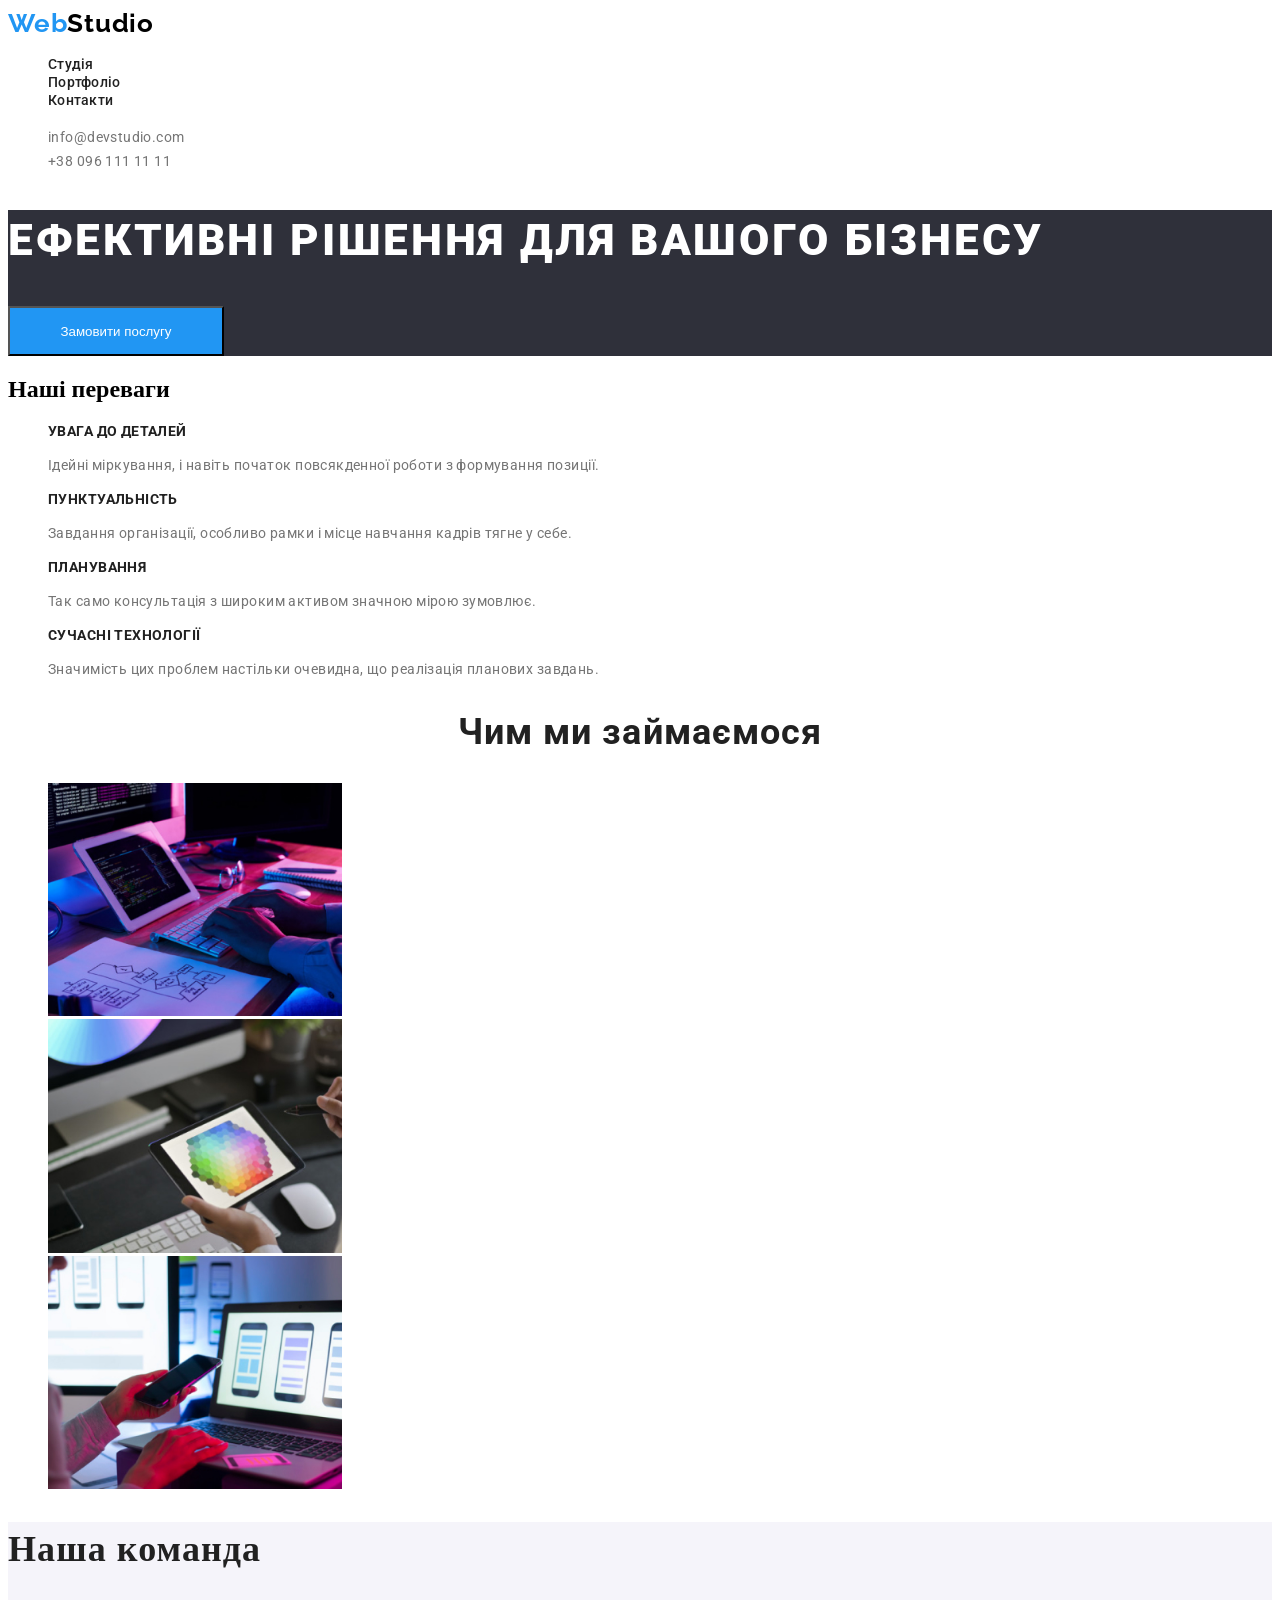
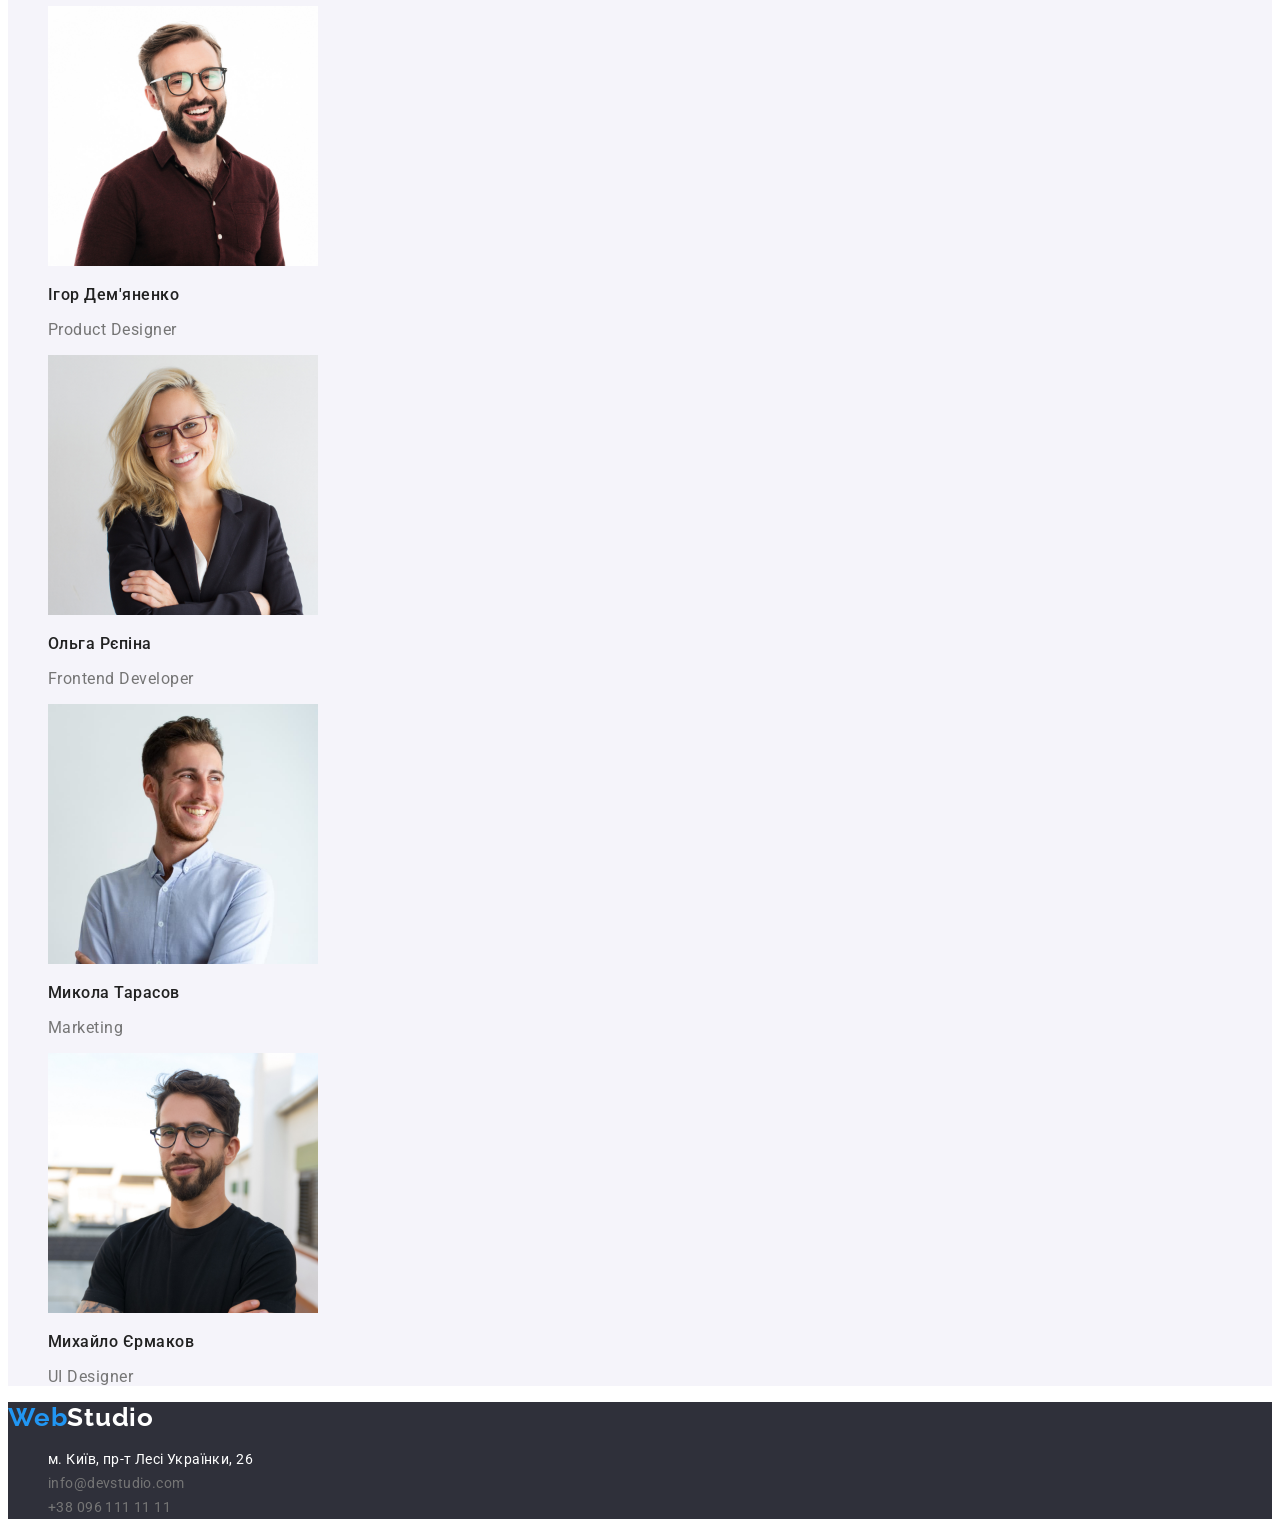
==== commit 61e4cfcb: "Fixed hover and css" ====
--- a/index.html
+++ b/index.html
@@ -10,7 +10,6 @@
       href="https://fonts.googleapis.com/css2?family=Raleway:wght@700&family=Roboto:wght@400;500;700;900&family=Sawarabi+Mincho&display=swap"
       rel="stylesheet"
       font-family="Roboto"
-      ,
       sans-serif;
     />
     <title>Document</title>
@@ -23,26 +22,26 @@
         ><span class="logo-accent-second">Studio</span></a
       >
       <nav>
-        <ul class="list-style">
+        <ul class="link">
           <li>
-            <a class="link" href="/index.html">Студія</a>
+            <a class="list-style" href="./index.html">Студія</a>
           </li>
           <li>
-            <a class="link" href="portfolio.html">Портфоліо</a>
+            <a class="list-style" href="./portfolio.html">Портфоліо</a>
           </li>
           <li>
-            <a class="link" href="#">Контакти</a>
+            <a class="list-style" href="#">Контакти</a>
           </li>
         </ul>
       </nav>
       <ul class="list-style">
         <li class="link">
-          <a class="letter" href="mailto:info@devstudio.com"
+          <a class="contacts" href="mailto:info@devstudio.com"
             >info@devstudio.com</a
           >
         </li>
         <li class="link">
-          <a class="phone" href="tel:+380961111111">+38 096 111 11 11</a>
+          <a class="contacts" href="tel:+380961111111">+38 096 111 11 11</a>
         </li>
       </ul>
     </header>
@@ -51,7 +50,7 @@
         <h1 class="main-title">Ефективні рішення для вашого бізнесу</h1>
         <button class="main-button" type="button">Замовити послугу</button>
       </section>
-      <section class="section-description">
+      <section>
         <h2>Наші переваги</h2>
         <ul class="list-style">
           <li>
@@ -83,7 +82,7 @@
           </li>
         </ul>
       </section>
-      <section class="section-description">
+      <section>
         <h2 class="our-business">Чим ми займаємося</h2>
         <ul class="list-style">
           <li>
@@ -153,12 +152,12 @@
             >
           </li>
           <li>
-            <a class="letter" class="link" href="mailto:info@devstudio.com"
+            <a class="contacts" class="link" href="mailto:info@devstudio.com"
               >info@devstudio.com</a
             >
           </li>
           <li>
-            <a class="phone" class="link" href="tel:+380961111111"
+            <a class="contacts" class="link" href="tel:+380961111111"
               >+38 096 111 11 11</a
             >
           </li>
--- a/css/styles.css
+++ b/css/styles.css
@@ -1,3 +1,6 @@
+.text {
+  font-family: "Roboto", sans-serif;
+}
 .logo-accent {
   font-family: "Raleway";
   font-style: normal;
@@ -30,6 +33,7 @@
 }
 .link {
   text-decoration: none;
+  list-style-type: none;
 }
 .link:hover {
   color: #2196f3;
@@ -60,6 +64,9 @@
   cursor: pointer;
 }
 .main-button:hover {
+  opacity: 0.3;
+}
+.main-button:focus {
   font-family: "Roboto";
   font-style: normal;
   font-weight: 700;
@@ -74,24 +81,6 @@
   background-color: #2196f3;
   cursor: pointer;
 }
-.main-button:focus {
-  font-family: "Roboto";
-  font-style: normal;
-  font-weight: 700;
-  font-size: 16px;
-  line-height: 30px;
-  /* identical to box height, or 188% */
-  display: flex;
-  align-items: center;
-  text-align: center;
-  letter-spacing: 0.06em;
-  color: #ffffff;
-  background-color: #2196f3;
-  cursor: pointer;
-}
-.section-description {
-  background-color: #f5f5f5;
-}
 .benefits-title {
   font-style: normal;
   font-weight: 700;
@@ -111,22 +100,37 @@
   color: #757575;
 }
 .our-business {
+  font-family: "Roboto";
   font-style: normal;
   font-weight: 700;
   font-size: 36px;
   line-height: 42px;
+  text-align: center;
   letter-spacing: 0.03em;
   color: #212121;
 }
 .list-style {
   list-style-type: none;
+  text-decoration: none;
+  color: #212121;
+  font-family: 'Roboto';
+font-style: normal;
+font-weight: 500;
+font-size: 14px;
+line-height: 16px;
+letter-spacing: 0.02em;
+}
+.list-style:hover {
+  color: #2196f3;
+}
+.list-style:focus {
+  color: #2196f3;
   font-family: "Roboto";
   font-style: normal;
   font-weight: 500;
   font-size: 14px;
   line-height: 16px;
   letter-spacing: 0.02em;
-  color: #212121;
 }
 .button-style {
   font-family: "Roboto";
@@ -140,6 +144,10 @@
   cursor: pointer;
 }
 .button-style:hover {
+  color: #ffffff;
+  background-color: #2196f3;
+}
+.button-style:focus {
   font-family: "Roboto";
   font-style: normal;
   font-weight: 500;
@@ -151,18 +159,6 @@
   background-color: #2196f3;
   cursor: pointer;
 }
-.button-style:focus {
-  font-family: "Roboto";
-  font-style: normal;
-  font-weight: 500;
-  font-size: 16px;
-  line-height: 26px;
-  /* identical to box height, or 162% */
-  letter-spacing: 0.03em;
-  color: #ffffff;
-  background-color: #2196f3;
-  cursor: pointer;
-}
 .team {
   background-color: #f5f4fa;
 }
@@ -170,7 +166,7 @@
   font-style: normal;
   font-weight: 700;
   font-size: 36px;
-  line-height: 42p;
+  line-height: 1.5;  
   letter-spacing: 0.03em;
   color: #212121;
 }
@@ -204,8 +200,12 @@
   /* or 171% */
   letter-spacing: 0.03em;
   color: #ffffff;
-}
-.letter {
+  text-decoration: none;
+}
+.map:hover {
+  color: #2196f3;
+}
+.contacts {
   font-family: "Roboto";
   font-style: normal;
   font-weight: 400;
@@ -216,48 +216,10 @@
   color: #757575;
   text-decoration: none;
 }
-.letter:hover {
-  font-family: "Roboto";
-  font-style: normal;
-  font-weight: 500;
-  font-size: 14px;
-  line-height: 16px;
-  letter-spacing: 0.02em;
-  color: #2196f3;
-  text-decoration: none;
-}
-.letter:focus {
-  font-family: "Roboto";
-  font-style: normal;
-  font-weight: 500;
-  font-size: 14px;
-  line-height: 16px;
-  letter-spacing: 0.02em;
-  color: #2196f3;
-  text-decoration: none;
-}
-.phone {
-  font-family: "Roboto";
-  font-style: normal;
-  font-weight: 400;
-  font-size: 14px;
-  line-height: 24px;
-  /* or 171% */
-  letter-spacing: 0.03em;
-  color: #757575;
-  text-decoration: none;
-}
-.phone:hover {
-  font-family: "Roboto";
-  font-style: normal;
-  font-weight: 500;
-  font-size: 14px;
-  line-height: 16px;
-  letter-spacing: 0.02em;
-  color: #2196f3;
-  text-decoration: none;
-}
-.phone:focus {
+.contacts:hover {
+  color: #2196f3;
+}
+.contacts:focus {
   font-family: "Roboto";
   font-style: normal;
   font-weight: 500;
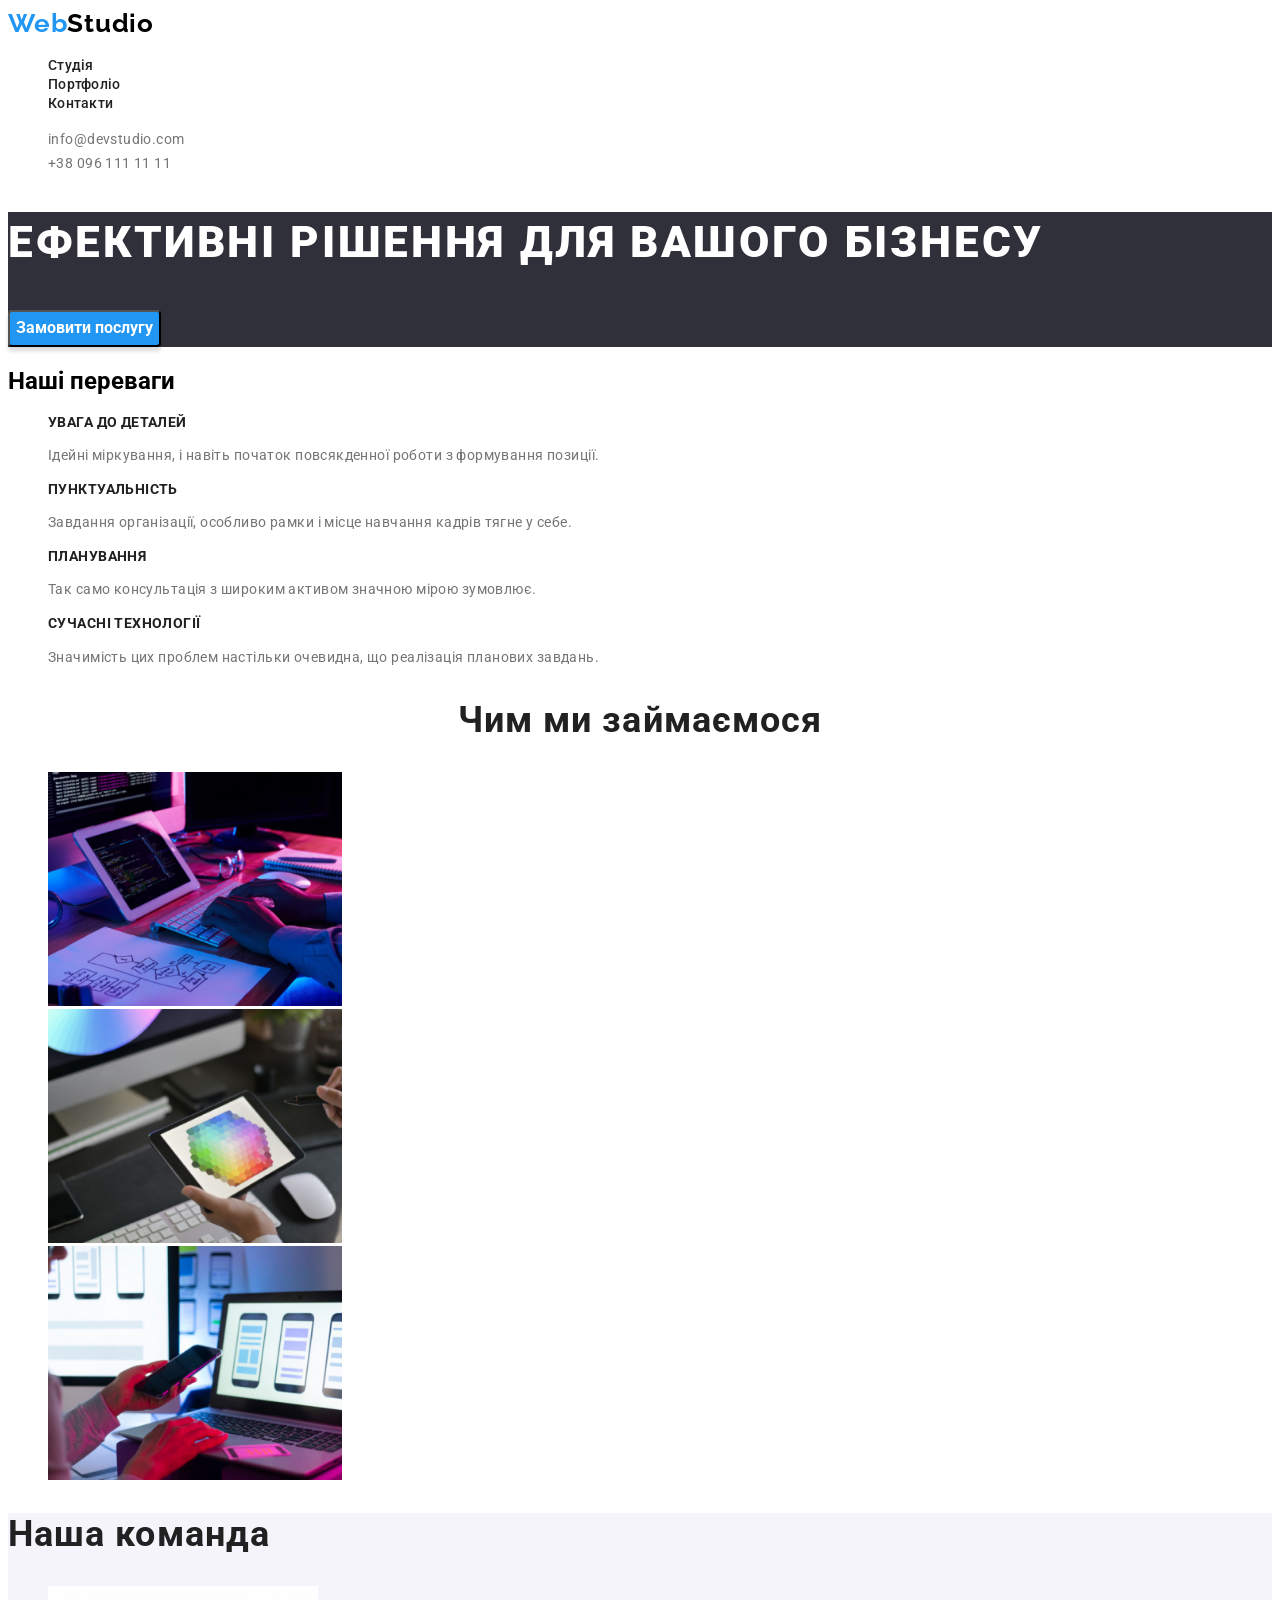
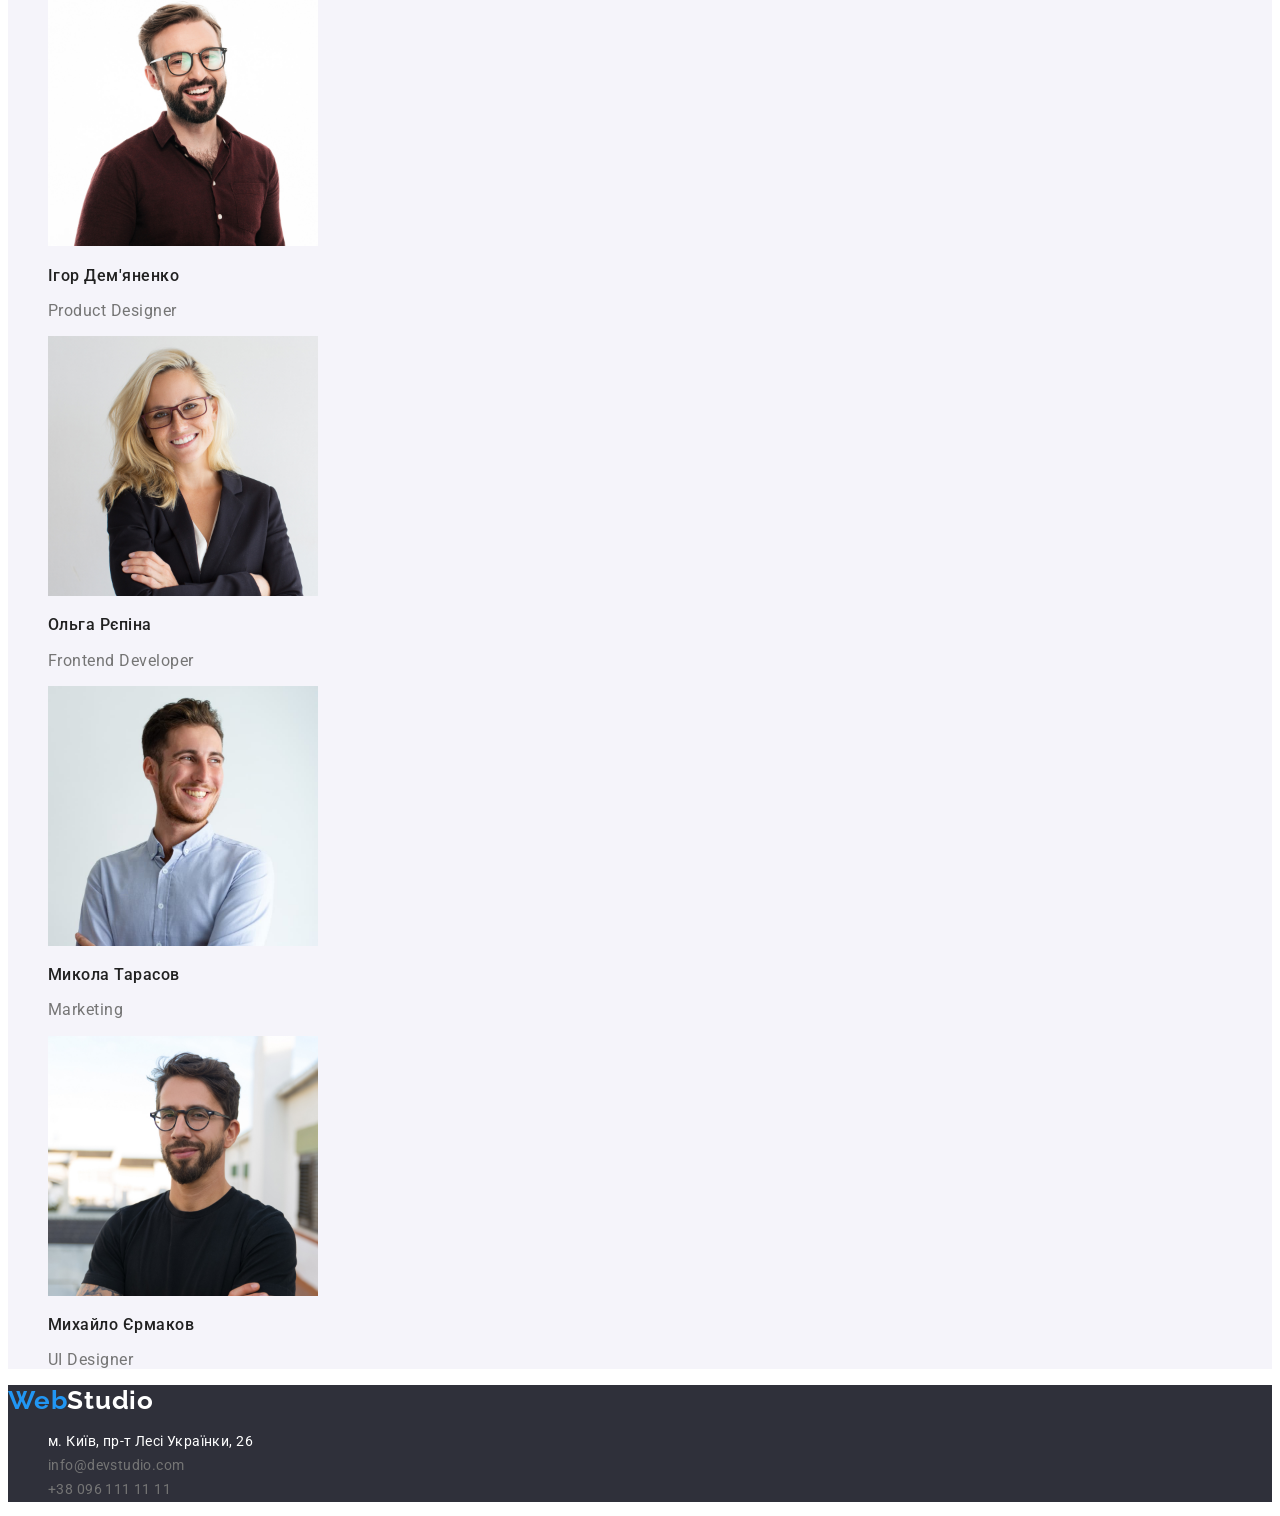
==== commit 1f946500: "new css version" ====
--- a/index.html
+++ b/index.html
@@ -10,12 +10,11 @@
       href="https://fonts.googleapis.com/css2?family=Raleway:wght@700&family=Roboto:wght@400;500;700;900&family=Sawarabi+Mincho&display=swap"
       rel="stylesheet"
       font-family="Roboto"
-      sans-serif;
     />
     <title>Document</title>
     <link rel="stylesheet" href="./css/styles.css" />
   </head>
-  <body>
+  <body class="body">
     <header>
       <a class="link" lang="en" class="logo" href="./index.html"
         ><span class="logo-accent">Web</span
--- a/css/styles.css
+++ b/css/styles.css
@@ -1,12 +1,22 @@
-.text {
+.body {
   font-family: "Roboto", sans-serif;
 }
+.logo {
+  font-family: "Raleway";
+    font-style: normal;
+    font-weight: 700;
+    font-size: 26px;
+    line-height: 1.2;    
+    letter-spacing: 0.03em;
+    color: #000000;
+    text-decoration: none;
+}
 .logo-accent {
   font-family: "Raleway";
   font-style: normal;
   font-weight: 700;
   font-size: 26px;
-  line-height: 31px;
+  line-height: 1.2;
   /* identical to box height */
   letter-spacing: 0.03em;
   color: #2196f3;
@@ -16,7 +26,7 @@
   font-style: normal;
   font-weight: 700;
   font-size: 26px;
-  line-height: 31px;
+  line-height: 1.2;
   /* identical to box height */
   letter-spacing: 0.03em;
   color: #000000;
@@ -26,7 +36,7 @@
   font-style: normal;
   font-weight: 700;
   font-size: 26px;
-  line-height: 31px;
+  line-height: 1.2;
   /* identical to box height */
   letter-spacing: 0.03em;
   color: #ffffff;
@@ -46,66 +56,54 @@
 }
 .main-title {
   color: #ffffff;
-  font-family: "Roboto";
-  font-style: normal;
+    font-style: normal;
   font-weight: 900;
   font-size: 44px;
-  line-height: 60px;
+  line-height: 1.4;
   letter-spacing: 0.06em;
   text-transform: uppercase;
 }
 .main-button {
-  background-color: #2196f3;
-  color: white;
-  width: 216px;
-  height: 50px;
-  left: 692px;
-  top: 430px;
+  background: #2196f3;
+  box-shadow: 0px 4px 4px rgb(0 0 0 / 15%);
+  border-radius: 4px;
+    font-style: normal;
+  font-weight: 700;
+  font-size: 16px;
+  line-height: 1.9;
+  color: #ffffff;
   cursor: pointer;
 }
 .main-button:hover {
   opacity: 0.3;
 }
 .main-button:focus {
-  font-family: "Roboto";
-  font-style: normal;
-  font-weight: 700;
-  font-size: 16px;
-  line-height: 30px;
-  /* identical to box height, or 188% */
-  display: flex;
-  align-items: center;
+  opacity: 0.3;
+}
+.benefits-title {
+  font-style: normal;
+  font-weight: 700;
+  font-size: 14px;
+  line-height: 1.1;
+  letter-spacing: 0.03em;
+  text-transform: uppercase;
+  color: #212121;
+}
+.description-benefits {
+  font-style: normal;
+  font-weight: 400;
+  font-size: 14px;
+  line-height: 1.7;
+  /* or 171% */
+  letter-spacing: 0.03em;
+  color: #757575;
+}
+.our-business {
+    font-style: normal;
+  font-weight: 700;
+  font-size: 36px;
+  line-height: 1.2;
   text-align: center;
-  letter-spacing: 0.06em;
-  color: #ffffff;
-  background-color: #2196f3;
-  cursor: pointer;
-}
-.benefits-title {
-  font-style: normal;
-  font-weight: 700;
-  font-size: 14px;
-  line-height: 16px;
-  letter-spacing: 0.03em;
-  text-transform: uppercase;
-  color: #212121;
-}
-.description-benefits {
-  font-style: normal;
-  font-weight: 400;
-  font-size: 14px;
-  line-height: 24px;
-  /* or 171% */
-  letter-spacing: 0.03em;
-  color: #757575;
-}
-.our-business {
-  font-family: "Roboto";
-  font-style: normal;
-  font-weight: 700;
-  font-size: 36px;
-  line-height: 42px;
-  text-align: center;
   letter-spacing: 0.03em;
   color: #212121;
 }
@@ -113,11 +111,10 @@
   list-style-type: none;
   text-decoration: none;
   color: #212121;
-  font-family: 'Roboto';
-font-style: normal;
+  font-style: normal;
 font-weight: 500;
 font-size: 14px;
-line-height: 16px;
+line-height: 1.1;
 letter-spacing: 0.02em;
 }
 .list-style:hover {
@@ -125,39 +122,28 @@
 }
 .list-style:focus {
   color: #2196f3;
-  font-family: "Roboto";
+}
+.button-style {
   font-style: normal;
   font-weight: 500;
-  font-size: 14px;
-  line-height: 16px;
-  letter-spacing: 0.02em;
-}
+  font-size: 16px;
+  line-height: 1.6;
+  /* identical to box height, or 162% */
+  letter-spacing: 0.03em;
+  color: #212121;
+  cursor: pointer;
+}
+.button-style:hover {
+  color: #ffffff;
+  background-color: #2196f3;
+}
+.button-style:focus {
+  color: #ffffff;
+  background-color: #2196f3;
+}
+.main-button, 
 .button-style {
-  font-family: "Roboto";
-  font-style: normal;
-  font-weight: 500;
-  font-size: 16px;
-  line-height: 26px;
-  /* identical to box height, or 162% */
-  letter-spacing: 0.03em;
-  color: #212121;
-  cursor: pointer;
-}
-.button-style:hover {
-  color: #ffffff;
-  background-color: #2196f3;
-}
-.button-style:focus {
-  font-family: "Roboto";
-  font-style: normal;
-  font-weight: 500;
-  font-size: 16px;
-  line-height: 26px;
-  /* identical to box height, or 162% */
-  letter-spacing: 0.03em;
-  color: #ffffff;
-  background-color: #2196f3;
-  cursor: pointer;
+  font-family: inherit;
 }
 .team {
   background-color: #f5f4fa;
@@ -166,7 +152,7 @@
   font-style: normal;
   font-weight: 700;
   font-size: 36px;
-  line-height: 1.5;  
+  line-height: 1.2;  
   letter-spacing: 0.03em;
   color: #212121;
 }
@@ -174,7 +160,7 @@
   font-style: normal;
   font-weight: 500;
   font-size: 16px;
-  line-height: 19px;
+  line-height: 1.2;
   /* identical to box height */
   letter-spacing: 0.03em;
   color: #212121;
@@ -183,7 +169,7 @@
   font-style: normal;
   font-weight: 400;
   font-size: 16px;
-  line-height: 19px;
+  line-height: 1.2;
   /* identical to box height */
   letter-spacing: 0.03em;
   color: #757575;
@@ -192,11 +178,10 @@
   background-color: #2f303a;
 }
 .map {
-  font-family: "Roboto";
-  font-style: normal;
-  font-weight: 400;
-  font-size: 14px;
-  line-height: 24px;
+  font-style: normal;
+  font-weight: 400;
+  font-size: 14px;
+  line-height: 1.7;
   /* or 171% */
   letter-spacing: 0.03em;
   color: #ffffff;
@@ -205,29 +190,25 @@
 .map:hover {
   color: #2196f3;
 }
+.map:focus {
+  color: #2196f3;
+}
 .contacts {
-  font-family: "Roboto";
-  font-style: normal;
-  font-weight: 400;
-  font-size: 14px;
-  line-height: 24px;
+   font-style: normal;
+  font-weight: 400;
+  font-size: 14px;
+  line-height: 1.7;
   /* or 171% */
   letter-spacing: 0.03em;
   color: #757575;
   text-decoration: none;
+  list-style-type: none;
 }
 .contacts:hover {
   color: #2196f3;
 }
 .contacts:focus {
-  font-family: "Roboto";
-  font-style: normal;
-  font-weight: 500;
-  font-size: 14px;
-  line-height: 16px;
-  letter-spacing: 0.02em;
-  color: #2196f3;
-  text-decoration: none;
+  color: #2196f3;
 }
 /*portfolio*/
 .list-style-portfolio {
@@ -237,21 +218,19 @@
   list-style-type: none;
 }
 .portfolio-title {
-  font-family: "Roboto";
   font-style: normal;
   font-weight: 700;
   font-size: 18px;
-  line-height: 36px;
+  line-height: 2;
   /* identical to box height, or 200% */
   letter-spacing: 0.06em;
   color: #212121;
 }
 .portfolio-description {
-  font-family: "Roboto";
-  font-style: normal;
-  font-weight: 400;
-  font-size: 16px;
-  line-height: 30px;
+  font-style: normal;
+  font-weight: 400;
+  font-size: 16px;
+  line-height: 1.9;
   /* identical to box height, or 188% */
   letter-spacing: 0.03em;
   color: #757575;
